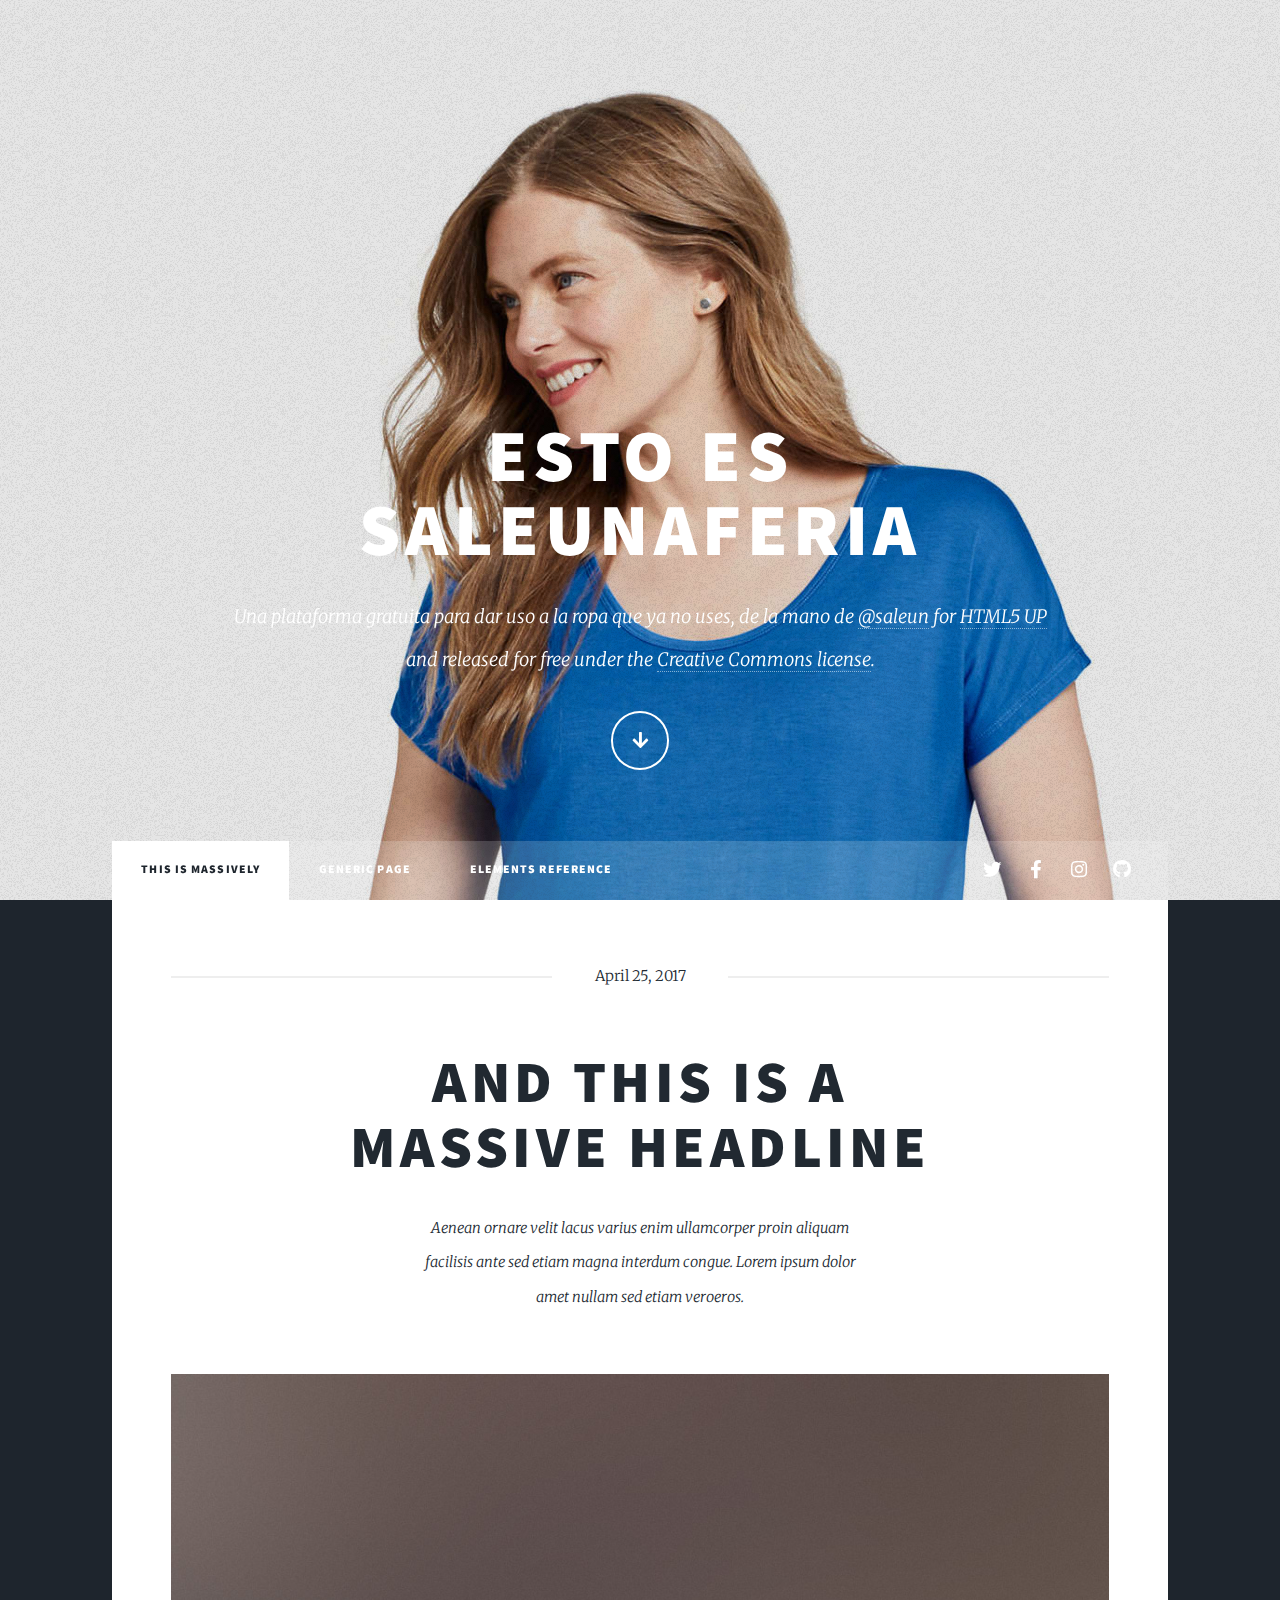
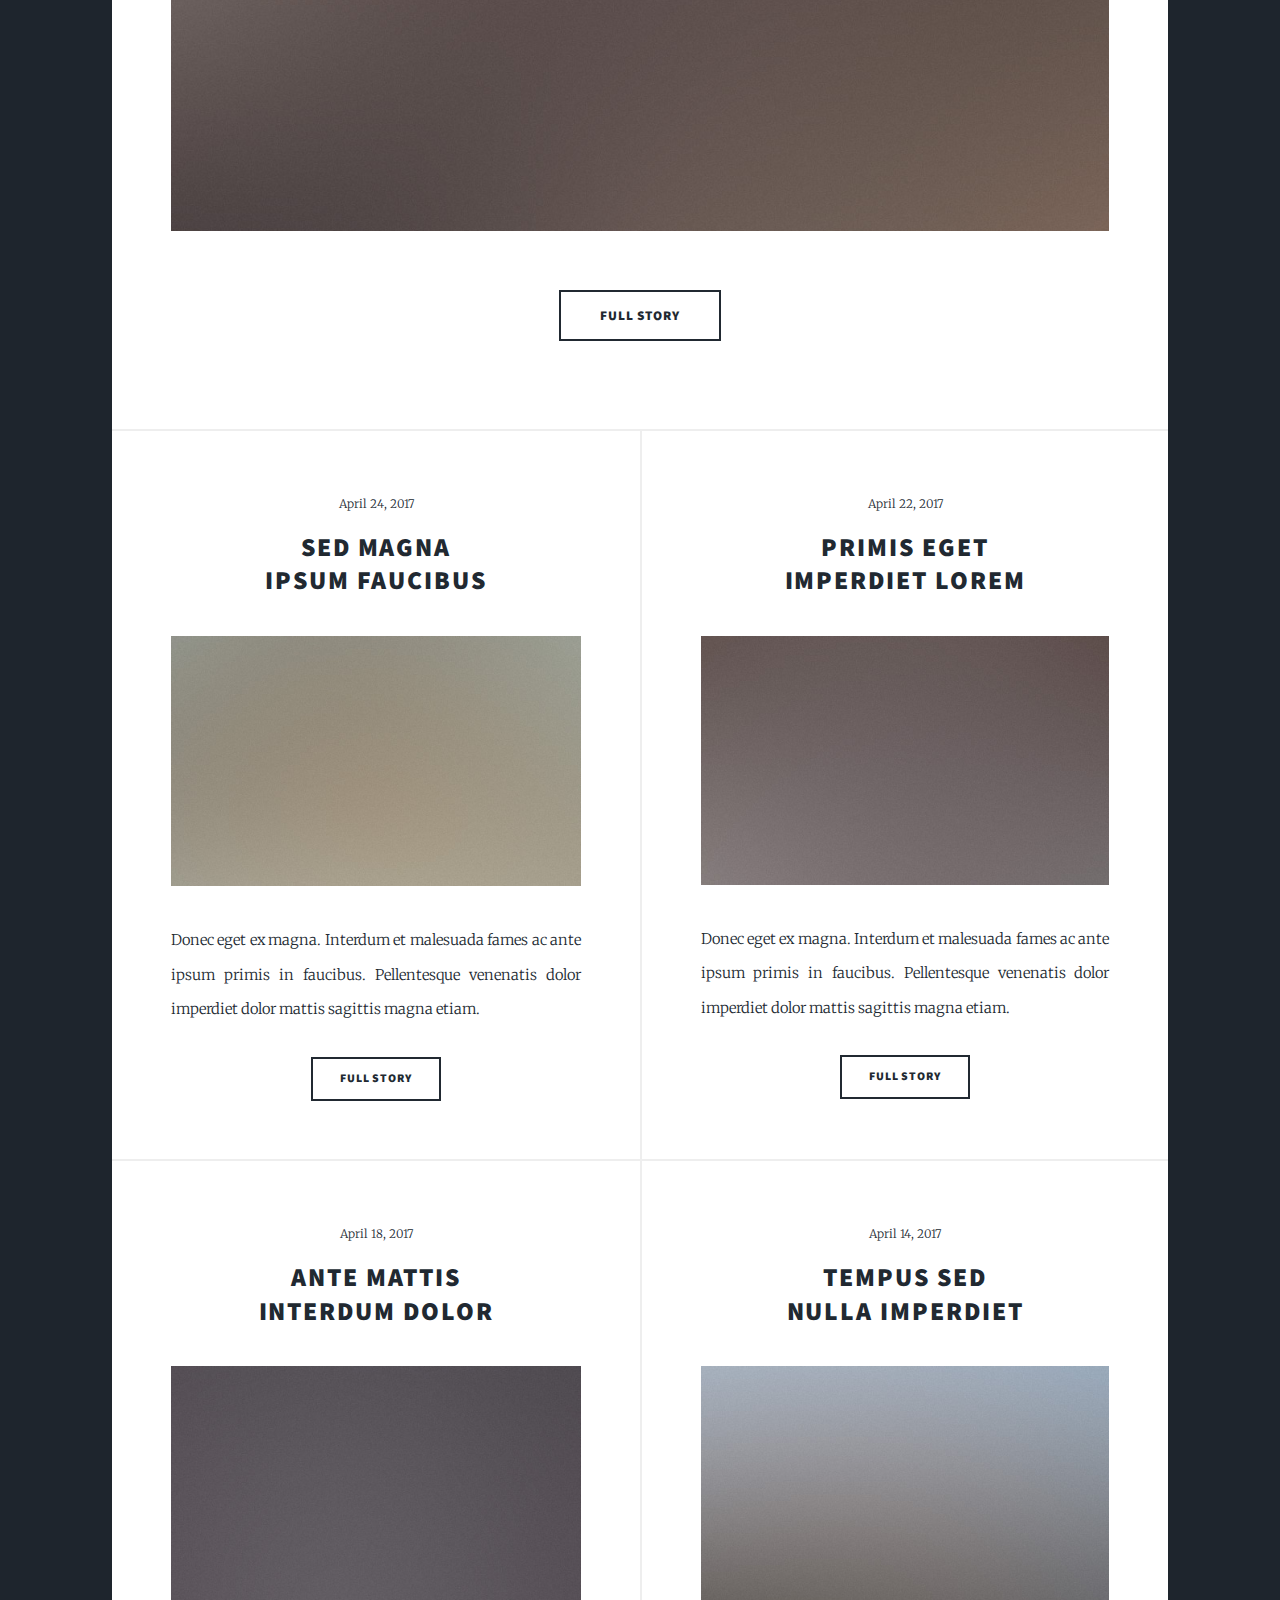
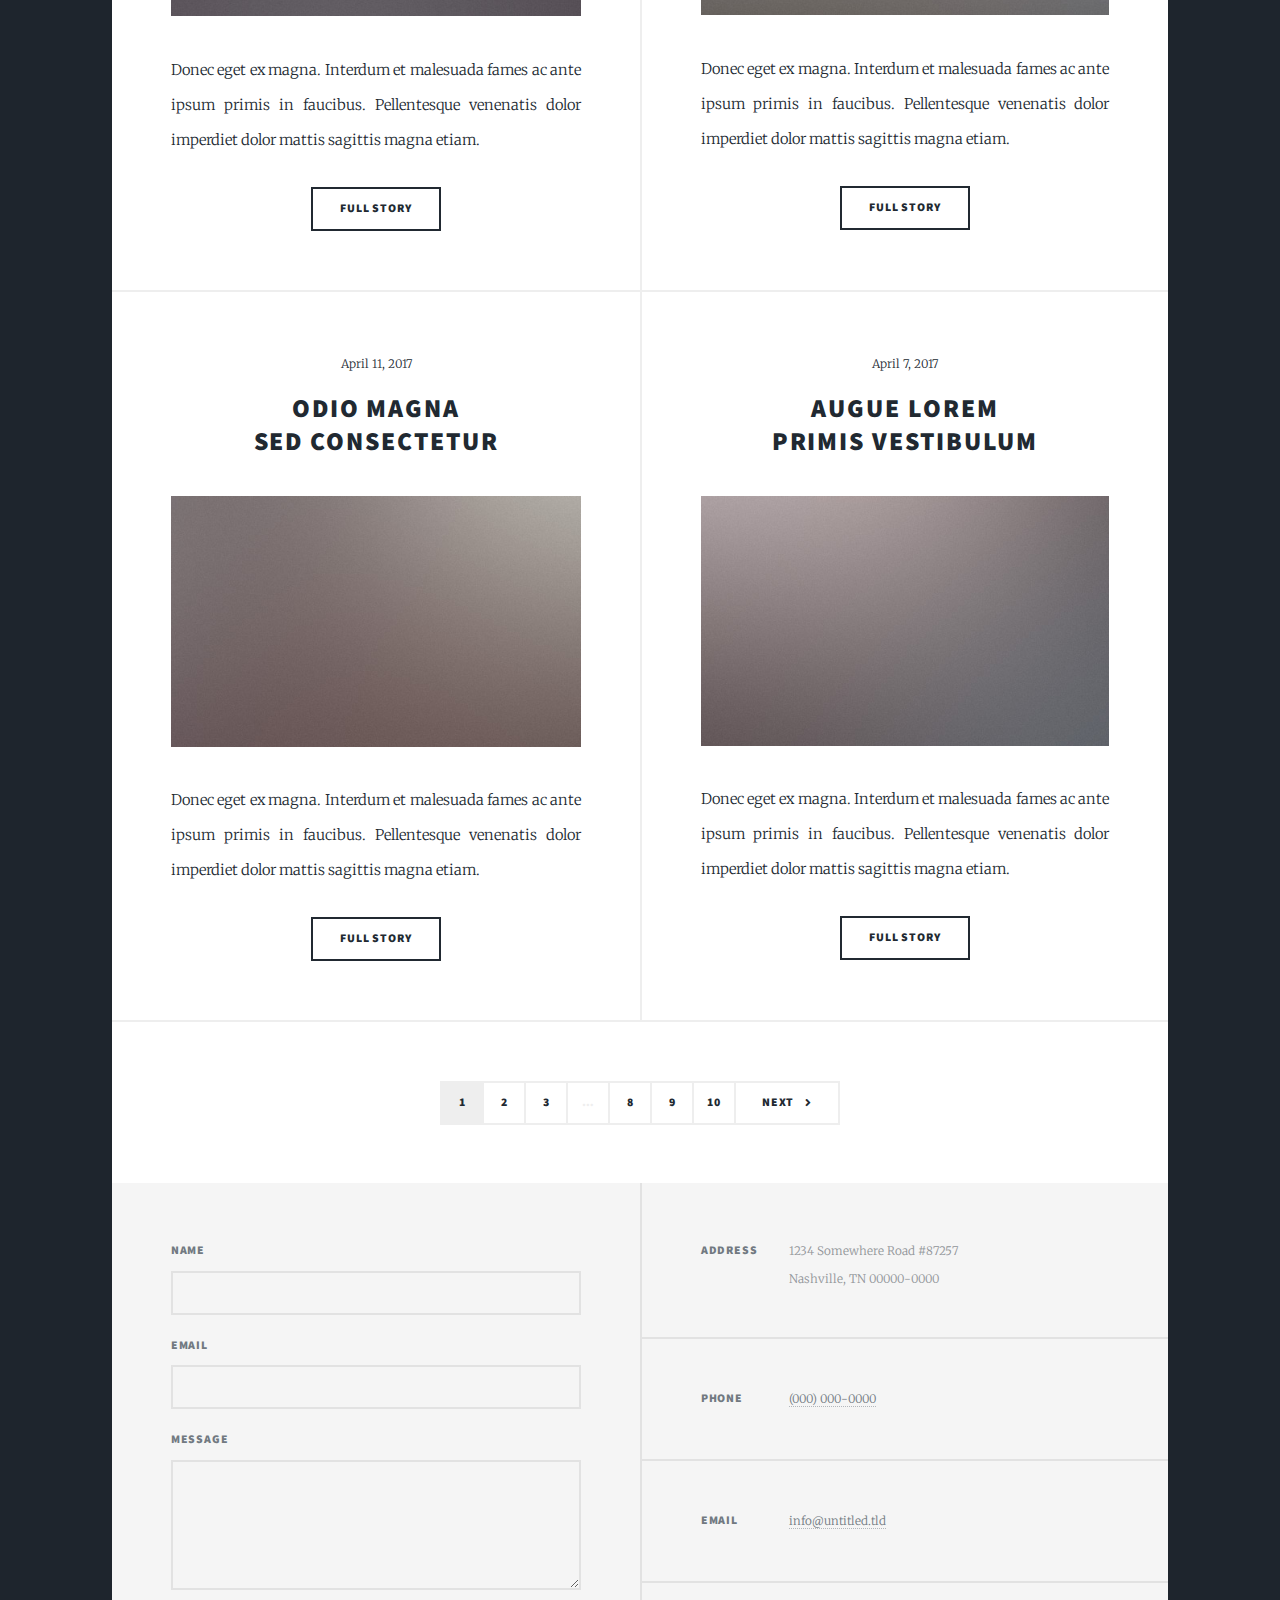
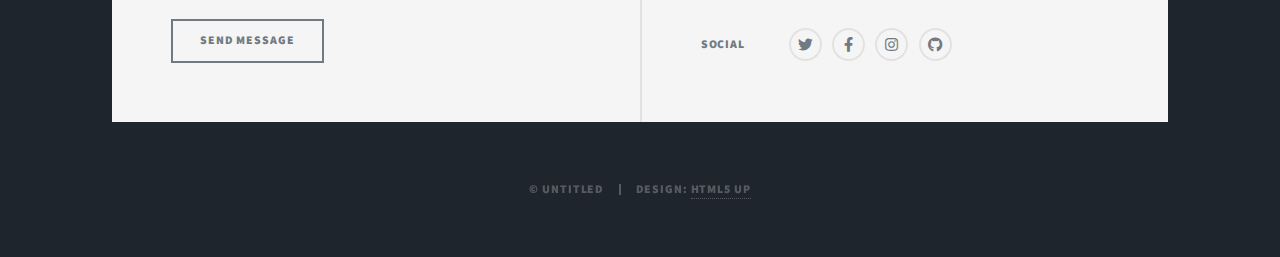
==== index.html @ f15fb9a9 "Update index.html" ====
<!DOCTYPE HTML>
<!--
	Massively by HTML5 UP
	html5up.net | @ajlkn
	Free for personal and commercial use under the CCA 3.0 license (html5up.net/license)
-->
<html>
	<head>
		<title>Massively by HTML5 UP</title>
		<meta charset="utf-8" />
		<meta name="viewport" content="width=device-width, initial-scale=1, user-scalable=no" />
		<link rel="stylesheet" href="assets/css/main.css" />
		<noscript><link rel="stylesheet" href="assets/css/noscript.css" /></noscript>
	</head>
	<body class="is-preload">

		<!-- Wrapper -->
			<div id="wrapper" class="fade-in">

				<!-- Intro -->
					<div id="intro">
						<h1>Esto es<br />
						Saleunaferia</h1>
						<p>Una plataforma gratuita para dar uso a la ropa que ya no uses, de la mano de  <a href="https://instagram.com/saleunbirrin">@saleun</a> for <a href="https://html5up.net">HTML5 UP</a><br />
						and released for free under the <a href="go:chat">Creative Commons license</a>.</p>
						<ul class="actions">
							<li><a href="#header" class="button icon solid solo fa-arrow-down scrolly">Continue</a></li>
						</ul>
					</div>

				<!-- Header -->
					<header id="header">
						<a href="index.html" class="logo">Massively</a>
					</header>

				<!-- Nav -->
					<nav id="nav">
						<ul class="links">
							<li class="active"><a href="index.html">This is Massively</a></li>
							<li><a href="generic.html">Generic Page</a></li>
							<li><a href="elements.html">Elements Reference</a></li>
						</ul>
						<ul class="icons">
							<li><a href="#" class="icon brands fa-twitter"><span class="label">Twitter</span></a></li>
							<li><a href="#" class="icon brands fa-facebook-f"><span class="label">Facebook</span></a></li>
							<li><a href="#" class="icon brands fa-instagram"><span class="label">Instagram</span></a></li>
							<li><a href="#" class="icon brands fa-github"><span class="label">GitHub</span></a></li>
						</ul>
					</nav>

				<!-- Main -->
					<div id="main">

						<!-- Featured Post -->
							<article class="post featured">
								<header class="major">
									<span class="date">April 25, 2017</span>
									<h2><a href="#">And this is a<br />
									massive headline</a></h2>
									<p>Aenean ornare velit lacus varius enim ullamcorper proin aliquam<br />
									facilisis ante sed etiam magna interdum congue. Lorem ipsum dolor<br />
									amet nullam sed etiam veroeros.</p>
								</header>
								<a href="#" class="image main"><img src="images/pic01.jpg" alt="" /></a>
								<ul class="actions special">
									<li><a href="#" class="button large">Full Story</a></li>
								</ul>
							</article>

						<!-- Posts -->
							<section class="posts">
								<article>
									<header>
										<span class="date">April 24, 2017</span>
										<h2><a href="#">Sed magna<br />
										ipsum faucibus</a></h2>
									</header>
									<a href="#" class="image fit"><img src="images/pic02.jpg" alt="" /></a>
									<p>Donec eget ex magna. Interdum et malesuada fames ac ante ipsum primis in faucibus. Pellentesque venenatis dolor imperdiet dolor mattis sagittis magna etiam.</p>
									<ul class="actions special">
										<li><a href="#" class="button">Full Story</a></li>
									</ul>
								</article>
								<article>
									<header>
										<span class="date">April 22, 2017</span>
										<h2><a href="#">Primis eget<br />
										imperdiet lorem</a></h2>
									</header>
									<a href="#" class="image fit"><img src="images/pic03.jpg" alt="" /></a>
									<p>Donec eget ex magna. Interdum et malesuada fames ac ante ipsum primis in faucibus. Pellentesque venenatis dolor imperdiet dolor mattis sagittis magna etiam.</p>
									<ul class="actions special">
										<li><a href="#" class="button">Full Story</a></li>
									</ul>
								</article>
								<article>
									<header>
										<span class="date">April 18, 2017</span>
										<h2><a href="#">Ante mattis<br />
										interdum dolor</a></h2>
									</header>
									<a href="#" class="image fit"><img src="images/pic04.jpg" alt="" /></a>
									<p>Donec eget ex magna. Interdum et malesuada fames ac ante ipsum primis in faucibus. Pellentesque venenatis dolor imperdiet dolor mattis sagittis magna etiam.</p>
									<ul class="actions special">
										<li><a href="#" class="button">Full Story</a></li>
									</ul>
								</article>
								<article>
									<header>
										<span class="date">April 14, 2017</span>
										<h2><a href="#">Tempus sed<br />
										nulla imperdiet</a></h2>
									</header>
									<a href="#" class="image fit"><img src="images/pic05.jpg" alt="" /></a>
									<p>Donec eget ex magna. Interdum et malesuada fames ac ante ipsum primis in faucibus. Pellentesque venenatis dolor imperdiet dolor mattis sagittis magna etiam.</p>
									<ul class="actions special">
										<li><a href="#" class="button">Full Story</a></li>
									</ul>
								</article>
								<article>
									<header>
										<span class="date">April 11, 2017</span>
										<h2><a href="#">Odio magna<br />
										sed consectetur</a></h2>
									</header>
									<a href="#" class="image fit"><img src="images/pic06.jpg" alt="" /></a>
									<p>Donec eget ex magna. Interdum et malesuada fames ac ante ipsum primis in faucibus. Pellentesque venenatis dolor imperdiet dolor mattis sagittis magna etiam.</p>
									<ul class="actions special">
										<li><a href="#" class="button">Full Story</a></li>
									</ul>
								</article>
								<article>
									<header>
										<span class="date">April 7, 2017</span>
										<h2><a href="#">Augue lorem<br />
										primis vestibulum</a></h2>
									</header>
									<a href="#" class="image fit"><img src="images/pic07.jpg" alt="" /></a>
									<p>Donec eget ex magna. Interdum et malesuada fames ac ante ipsum primis in faucibus. Pellentesque venenatis dolor imperdiet dolor mattis sagittis magna etiam.</p>
									<ul class="actions special">
										<li><a href="#" class="button">Full Story</a></li>
									</ul>
								</article>
							</section>

						<!-- Footer -->
							<footer>
								<div class="pagination">
									<!--<a href="#" class="previous">Prev</a>-->
									<a href="#" class="page active">1</a>
									<a href="#" class="page">2</a>
									<a href="#" class="page">3</a>
									<span class="extra">&hellip;</span>
									<a href="#" class="page">8</a>
									<a href="#" class="page">9</a>
									<a href="#" class="page">10</a>
									<a href="#" class="next">Next</a>
								</div>
							</footer>

					</div>

				<!-- Footer -->
					<footer id="footer">
						<section>
							<form method="post" action="#">
								<div class="fields">
									<div class="field">
										<label for="name">Name</label>
										<input type="text" name="name" id="name" />
									</div>
									<div class="field">
										<label for="email">Email</label>
										<input type="text" name="email" id="email" />
									</div>
									<div class="field">
										<label for="message">Message</label>
										<textarea name="message" id="message" rows="3"></textarea>
									</div>
								</div>
								<ul class="actions">
									<li><input type="submit" value="Send Message" /></li>
								</ul>
							</form>
						</section>
						<section class="split contact">
							<section class="alt">
								<h3>Address</h3>
								<p>1234 Somewhere Road #87257<br />
								Nashville, TN 00000-0000</p>
							</section>
							<section>
								<h3>Phone</h3>
								<p><a href="#">(000) 000-0000</a></p>
							</section>
							<section>
								<h3>Email</h3>
								<p><a href="#">info@untitled.tld</a></p>
							</section>
							<section>
								<h3>Social</h3>
								<ul class="icons alt">
									<li><a href="#" class="icon brands alt fa-twitter"><span class="label">Twitter</span></a></li>
									<li><a href="#" class="icon brands alt fa-facebook-f"><span class="label">Facebook</span></a></li>
									<li><a href="#" class="icon brands alt fa-instagram"><span class="label">Instagram</span></a></li>
									<li><a href="#" class="icon brands alt fa-github"><span class="label">GitHub</span></a></li>
								</ul>
							</section>
						</section>
					</footer>

				<!-- Copyright -->
					<div id="copyright">
						<ul><li>&copy; Untitled</li><li>Design: <a href="https://html5up.net">HTML5 UP</a></li></ul>
					</div>

			</div>

		<!-- Scripts -->
			<script src="assets/js/jquery.min.js"></script>
			<script src="assets/js/jquery.scrollex.min.js"></script>
			<script src="assets/js/jquery.scrolly.min.js"></script>
			<script src="assets/js/browser.min.js"></script>
			<script src="assets/js/breakpoints.min.js"></script>
			<script src="assets/js/util.js"></script>
			<script src="assets/js/main.js"></script>

	</body>
</html>
---- assets/css/main.css ----
@import url(fontawesome-all.min.css);
@import url("https://fonts.googleapis.com/css?family=Merriweather:300,700,300italic,700italic|Source+Sans+Pro:900");

/*
	Massively by HTML5 UP
	html5up.net | @ajlkn
	Free for personal and commercial use under the CCA 3.0 license (html5up.net/license)
*/

html, body, div, span, applet, object,
iframe, h1, h2, h3, h4, h5, h6, p, blockquote,
pre, a, abbr, acronym, address, big, cite,
code, del, dfn, em, img, ins, kbd, q, s, samp,
small, strike, strong, sub, sup, tt, var, b,
u, i, center, dl, dt, dd, ol, ul, li, fieldset,
form, label, legend, table, caption, tbody,
tfoot, thead, tr, th, td, article, aside,
canvas, details, embed, figure, figcaption,
footer, header, hgroup, menu, nav, output, ruby,
section, summary, time, mark, audio, video {
	margin: 0;
	padding: 0;
	border: 0;
	font-size: 100%;
	font: inherit;
	vertical-align: baseline;}

article, aside, details, figcaption, figure,
footer, header, hgroup, menu, nav, section {
	display: block;}

body {
	line-height: 1;
}

ol, ul {
	list-style: none;
}

blockquote, q {
	quotes: none;
}

	blockquote:before, blockquote:after, q:before, q:after {
		content: '';
		content: none;
	}

table {
	border-collapse: collapse;
	border-spacing: 0;
}

body {
	-webkit-text-size-adjust: none;
}

mark {
	background-color: transparent;
	color: inherit;
}

input::-moz-focus-inner {
	border: 0;
	padding: 0;
}

input, select, textarea {
	-moz-appearance: none;
	-webkit-appearance: none;
	-ms-appearance: none;
	appearance: none;
}

/* Basic */

	@-ms-viewport {
		width: device-width;
	}

	body {
		-ms-overflow-style: scrollbar;
	}

	@media screen and (max-width: 480px) {

		html, body {
			min-width: 320px;
		}

	}

	html {
		box-sizing: border-box;
	}

	*, *:before, *:after {
		box-sizing: inherit;
	}

	body {
		background-color: #1e252d;
	}

		body.is-preload *, body.is-preload *:before, body.is-preload *:after {
			-moz-animation: none !important;
			-webkit-animation: none !important;
			-ms-animation: none !important;
			animation: none !important;
			-moz-transition: none !important;
			-webkit-transition: none !important;
			-ms-transition: none !important;
			transition: none !important;
		}

/* Type */

	html {
		font-size: 16pt;
	}

		@media screen and (max-width: 1680px) {

			html {
				font-size: 12pt;
			}

		}

		@media screen and (max-width: 1280px) {

			html {
				font-size: 11pt;
			}

		}

		@media screen and (max-width: 360px) {

			html {
				font-size: 10pt;
			}

		}

	body {
		color: #212931;
	}

	body, input, select, textarea {
		font-family: "Merriweather", Georgia, serif;
		font-weight: 300;
		font-size: 1rem;
		line-height: 2.375;
	}

	a {
		-moz-transition: color 0.2s ease-in-out, background-color 0.2s ease-in-out, border-color 0.2s ease-in-out, box-shadow 0.2s ease-in-out;
		-webkit-transition: color 0.2s ease-in-out, background-color 0.2s ease-in-out, border-color 0.2s ease-in-out, box-shadow 0.2s ease-in-out;
		-ms-transition: color 0.2s ease-in-out, background-color 0.2s ease-in-out, border-color 0.2s ease-in-out, box-shadow 0.2s ease-in-out;
		transition: color 0.2s ease-in-out, background-color 0.2s ease-in-out, border-color 0.2s ease-in-out, box-shadow 0.2s ease-in-out;
		border-bottom: dotted 1px;
		text-decoration: none;
	}

		a:hover {
			border-bottom-color: transparent;
		}

	strong, b {
		font-weight: 600;
	}

	em, i {
		font-style: italic;
	}

	p {
		text-align: justify;
		margin: 0 0 2rem 0;
	}

	h1, h2, h3, h4, h5, h6 {
		font-family: "Source Sans Pro", Helvetica, sans-serif;
		font-weight: 900;
		line-height: 1.5;
		letter-spacing: 0.075em;
		text-transform: uppercase;
		margin: 0 0 1rem 0;
	}

		h1 a, h2 a, h3 a, h4 a, h5 a, h6 a {
			border-bottom: 0;
			color: inherit;
			text-decoration: none;
		}

	h1 {
		font-size: 4rem;
		line-height: 1.1;
		margin: 0 0 2rem 0;
	}

	h2 {
		font-size: 1.75rem;
		line-height: 1.3;
		margin: 0 0 1.5rem 0;
	}

	h3 {
		font-size: 1.25rem;
		margin: 0 0 1.5rem 0;
	}

	h4 {
		font-size: 1rem;
	}

	h5 {
		font-size: 0.9rem;
	}

	h6 {
		font-size: 0.8rem;
	}

	sub {
		font-size: 0.8rem;
		position: relative;
		top: 0.5rem;
	}

	sup {
		font-size: 0.8rem;
		position: relative;
		top: -0.5rem;
	}

	blockquote {
		border-left: solid 4px;
		font-style: italic;
		margin: 0 0 2rem 0;
		padding: 0.5rem 0 0.5rem 2rem;
	}

	code {
		border: solid 2px;
		font-family: "Courier New", monospace;
		font-size: 0.9rem;
		margin: 0 0.25rem;
		padding: 0.25rem 0.65rem;
	}

	pre {
		-webkit-overflow-scrolling: touch;
		font-family: "Courier New", monospace;
		font-size: 0.9rem;
		margin: 0 0 2rem 0;
	}

		pre code {
			display: block;
			line-height: 1.75;
			padding: 1rem 1.5rem;
			overflow-x: auto;
		}

	hr {
		border: 0;
		border-bottom: solid 2px;
		margin: 3rem 0;
	}

		hr.major {
			margin: 5rem 0;
		}

	.align-left {
		text-align: left;
	}

	.align-center {
		text-align: center;
	}

	.align-right {
		text-align: right;
	}

	input, select, textarea {
		color: #212931;
	}

	a {
		color: #212931;
		border-bottom-color: rgba(33, 41, 49, 0.5);
	}

		a:hover {
			border-bottom-color: transparent;
			color: #18bfef !important;
		}

	strong, b {
		color: #212931;
	}

	h1, h2, h3, h4, h5, h6 {
		color: #212931;
	}

	blockquote {
		border-left-color: #eeeeee;
	}

	code {
		background: rgba(220, 220, 220, 0.25);
		border-color: #eeeeee;
	}

	hr {
		border-bottom-color: #eeeeee;
	}

/* Row */

	.row {
		display: flex;
		flex-wrap: wrap;
		box-sizing: border-box;
		align-items: stretch;
	}

		.row > * {
			box-sizing: border-box;
		}

		.row.gtr-uniform > * > :last-child {
			margin-bottom: 0;
		}

		.row.aln-left {
			justify-content: flex-start;
		}

		.row.aln-center {
			justify-content: center;
		}

		.row.aln-right {
			justify-content: flex-end;
		}

		.row.aln-top {
			align-items: flex-start;
		}

		.row.aln-middle {
			align-items: center;
		}

		.row.aln-bottom {
			align-items: flex-end;
		}

		.row > .imp {
			order: -1;
		}

		.row > .col-1 {
			width: 8.33333%;
		}

		.row > .off-1 {
			margin-left: 8.33333%;
		}

		.row > .col-2 {
			width: 16.66667%;
		}

		.row > .off-2 {
			margin-left: 16.66667%;
		}

		.row > .col-3 {
			width: 25%;
		}

		.row > .off-3 {
			margin-left: 25%;
		}

		.row > .col-4 {
			width: 33.33333%;
		}

		.row > .off-4 {
			margin-left: 33.33333%;
		}

		.row > .col-5 {
			width: 41.66667%;
		}

		.row > .off-5 {
			margin-left: 41.66667%;
		}

		.row > .col-6 {
			width: 50%;
		}

		.row > .off-6 {
			margin-left: 50%;
		}

		.row > .col-7 {
			width: 58.33333%;
		}

		.row > .off-7 {
			margin-left: 58.33333%;
		}

		.row > .col-8 {
			width: 66.66667%;
		}

		.row > .off-8 {
			margin-left: 66.66667%;
		}

		.row > .col-9 {
			width: 75%;
		}

		.row > .off-9 {
			margin-left: 75%;
		}

		.row > .col-10 {
			width: 83.33333%;
		}

		.row > .off-10 {
			margin-left: 83.33333%;
		}

		.row > .col-11 {
			width: 91.66667%;
		}

		.row > .off-11 {
			margin-left: 91.66667%;
		}

		.row > .col-12 {
			width: 100%;
		}

		.row > .off-12 {
			margin-left: 100%;
		}

		.row.gtr-0 {
			margin-top: 0;
			margin-left: 0rem;
		}

			.row.gtr-0 > * {
				padding: 0 0 0 0rem;
			}

			.row.gtr-0.gtr-uniform {
				margin-top: 0rem;
			}

				.row.gtr-0.gtr-uniform > * {
					padding-top: 0rem;
				}

		.row.gtr-25 {
			margin-top: 0;
			margin-left: -0.375rem;
		}

			.row.gtr-25 > * {
				padding: 0 0 0 0.375rem;
			}

			.row.gtr-25.gtr-uniform {
				margin-top: -0.375rem;
			}

				.row.gtr-25.gtr-uniform > * {
					padding-top: 0.375rem;
				}

		.row.gtr-50 {
			margin-top: 0;
			margin-left: -0.75rem;
		}

			.row.gtr-50 > * {
				padding: 0 0 0 0.75rem;
			}

			.row.gtr-50.gtr-uniform {
				margin-top: -0.75rem;
			}

				.row.gtr-50.gtr-uniform > * {
					padding-top: 0.75rem;
				}

		.row {
			margin-top: 0;
			margin-left: -1.5rem;
		}

			.row > * {
				padding: 0 0 0 1.5rem;
			}

			.row.gtr-uniform {
				margin-top: -1.5rem;
			}

				.row.gtr-uniform > * {
					padding-top: 1.5rem;
				}

		.row.gtr-150 {
			margin-top: 0;
			margin-left: -2.25rem;
		}

			.row.gtr-150 > * {
				padding: 0 0 0 2.25rem;
			}

			.row.gtr-150.gtr-uniform {
				margin-top: -2.25rem;
			}

				.row.gtr-150.gtr-uniform > * {
					padding-top: 2.25rem;
				}

		.row.gtr-200 {
			margin-top: 0;
			margin-left: -3rem;
		}

			.row.gtr-200 > * {
				padding: 0 0 0 3rem;
			}

			.row.gtr-200.gtr-uniform {
				margin-top: -3rem;
			}

				.row.gtr-200.gtr-uniform > * {
					padding-top: 3rem;
				}

		@media screen and (max-width: 1680px) {

			.row {
				display: flex;
				flex-wrap: wrap;
				box-sizing: border-box;
				align-items: stretch;
			}

				.row > * {
					box-sizing: border-box;
				}

				.row.gtr-uniform > * > :last-child {
					margin-bottom: 0;
				}

				.row.aln-left {
					justify-content: flex-start;
				}

				.row.aln-center {
					justify-content: center;
				}

				.row.aln-right {
					justify-content: flex-end;
				}

				.row.aln-top {
					align-items: flex-start;
				}

				.row.aln-middle {
					align-items: center;
				}

				.row.aln-bottom {
					align-items: flex-end;
				}

				.row > .imp-xlarge {
					order: -1;
				}

				.row > .col-1-xlarge {
					width: 8.33333%;
				}

				.row > .off-1-xlarge {
					margin-left: 8.33333%;
				}

				.row > .col-2-xlarge {
					width: 16.66667%;
				}

				.row > .off-2-xlarge {
					margin-left: 16.66667%;
				}

				.row > .col-3-xlarge {
					width: 25%;
				}

				.row > .off-3-xlarge {
					margin-left: 25%;
				}

				.row > .col-4-xlarge {
					width: 33.33333%;
				}

				.row > .off-4-xlarge {
					margin-left: 33.33333%;
				}

				.row > .col-5-xlarge {
					width: 41.66667%;
				}

				.row > .off-5-xlarge {
					margin-left: 41.66667%;
				}

				.row > .col-6-xlarge {
					width: 50%;
				}

				.row > .off-6-xlarge {
					margin-left: 50%;
				}

				.row > .col-7-xlarge {
					width: 58.33333%;
				}

				.row > .off-7-xlarge {
					margin-left: 58.33333%;
				}

				.row > .col-8-xlarge {
					width: 66.66667%;
				}

				.row > .off-8-xlarge {
					margin-left: 66.66667%;
				}

				.row > .col-9-xlarge {
					width: 75%;
				}

				.row > .off-9-xlarge {
					margin-left: 75%;
				}

				.row > .col-10-xlarge {
					width: 83.33333%;
				}

				.row > .off-10-xlarge {
					margin-left: 83.33333%;
				}

				.row > .col-11-xlarge {
					width: 91.66667%;
				}

				.row > .off-11-xlarge {
					margin-left: 91.66667%;
				}

				.row > .col-12-xlarge {
					width: 100%;
				}

				.row > .off-12-xlarge {
					margin-left: 100%;
				}

				.row.gtr-0 {
					margin-top: 0;
					margin-left: 0rem;
				}

					.row.gtr-0 > * {
						padding: 0 0 0 0rem;
					}

					.row.gtr-0.gtr-uniform {
						margin-top: 0rem;
					}

						.row.gtr-0.gtr-uniform > * {
							padding-top: 0rem;
						}

				.row.gtr-25 {
					margin-top: 0;
					margin-left: -0.375rem;
				}

					.row.gtr-25 > * {
						padding: 0 0 0 0.375rem;
					}

					.row.gtr-25.gtr-uniform {
						margin-top: -0.375rem;
					}

						.row.gtr-25.gtr-uniform > * {
							padding-top: 0.375rem;
						}

				.row.gtr-50 {
					margin-top: 0;
					margin-left: -0.75rem;
				}

					.row.gtr-50 > * {
						padding: 0 0 0 0.75rem;
					}

					.row.gtr-50.gtr-uniform {
						margin-top: -0.75rem;
					}

						.row.gtr-50.gtr-uniform > * {
							padding-top: 0.75rem;
						}

				.row {
					margin-top: 0;
					margin-left: -1.5rem;
				}

					.row > * {
						padding: 0 0 0 1.5rem;
					}

					.row.gtr-uniform {
						margin-top: -1.5rem;
					}

						.row.gtr-uniform > * {
							padding-top: 1.5rem;
						}

				.row.gtr-150 {
					margin-top: 0;
					margin-left: -2.25rem;
				}

					.row.gtr-150 > * {
						padding: 0 0 0 2.25rem;
					}

					.row.gtr-150.gtr-uniform {
						margin-top: -2.25rem;
					}

						.row.gtr-150.gtr-uniform > * {
							padding-top: 2.25rem;
						}

				.row.gtr-200 {
					margin-top: 0;
					margin-left: -3rem;
				}

					.row.gtr-200 > * {
						padding: 0 0 0 3rem;
					}

					.row.gtr-200.gtr-uniform {
						margin-top: -3rem;
					}

						.row.gtr-200.gtr-uniform > * {
							padding-top: 3rem;
						}

		}

		@media screen and (max-width: 1280px) {

			.row {
				display: flex;
				flex-wrap: wrap;
				box-sizing: border-box;
				align-items: stretch;
			}

				.row > * {
					box-sizing: border-box;
				}

				.row.gtr-uniform > * > :last-child {
					margin-bottom: 0;
				}

				.row.aln-left {
					justify-content: flex-start;
				}

				.row.aln-center {
					justify-content: center;
				}

				.row.aln-right {
					justify-content: flex-end;
				}

				.row.aln-top {
					align-items: flex-start;
				}

				.row.aln-middle {
					align-items: center;
				}

				.row.aln-bottom {
					align-items: flex-end;
				}

				.row > .imp-large {
					order: -1;
				}

				.row > .col-1-large {
					width: 8.33333%;
				}

				.row > .off-1-large {
					margin-left: 8.33333%;
				}

				.row > .col-2-large {
					width: 16.66667%;
				}

				.row > .off-2-large {
					margin-left: 16.66667%;
				}

				.row > .col-3-large {
					width: 25%;
				}

				.row > .off-3-large {
					margin-left: 25%;
				}

				.row > .col-4-large {
					width: 33.33333%;
				}

				.row > .off-4-large {
					margin-left: 33.33333%;
				}

				.row > .col-5-large {
					width: 41.66667%;
				}

				.row > .off-5-large {
					margin-left: 41.66667%;
				}

				.row > .col-6-large {
					width: 50%;
				}

				.row > .off-6-large {
					margin-left: 50%;
				}

				.row > .col-7-large {
					width: 58.33333%;
				}

				.row > .off-7-large {
					margin-left: 58.33333%;
				}

				.row > .col-8-large {
					width: 66.66667%;
				}

				.row > .off-8-large {
					margin-left: 66.66667%;
				}

				.row > .col-9-large {
					width: 75%;
				}

				.row > .off-9-large {
					margin-left: 75%;
				}

				.row > .col-10-large {
					width: 83.33333%;
				}

				.row > .off-10-large {
					margin-left: 83.33333%;
				}

				.row > .col-11-large {
					width: 91.66667%;
				}

				.row > .off-11-large {
					margin-left: 91.66667%;
				}

				.row > .col-12-large {
					width: 100%;
				}

				.row > .off-12-large {
					margin-left: 100%;
				}

				.row.gtr-0 {
					margin-top: 0;
					margin-left: 0rem;
				}

					.row.gtr-0 > * {
						padding: 0 0 0 0rem;
					}

					.row.gtr-0.gtr-uniform {
						margin-top: 0rem;
					}

						.row.gtr-0.gtr-uniform > * {
							padding-top: 0rem;
						}

				.row.gtr-25 {
					margin-top: 0;
					margin-left: -0.375rem;
				}

					.row.gtr-25 > * {
						padding: 0 0 0 0.375rem;
					}

					.row.gtr-25.gtr-uniform {
						margin-top: -0.375rem;
					}

						.row.gtr-25.gtr-uniform > * {
							padding-top: 0.375rem;
						}

				.row.gtr-50 {
					margin-top: 0;
					margin-left: -0.75rem;
				}

					.row.gtr-50 > * {
						padding: 0 0 0 0.75rem;
					}

					.row.gtr-50.gtr-uniform {
						margin-top: -0.75rem;
					}

						.row.gtr-50.gtr-uniform > * {
							padding-top: 0.75rem;
						}

				.row {
					margin-top: 0;
					margin-left: -1.5rem;
				}

					.row > * {
						padding: 0 0 0 1.5rem;
					}

					.row.gtr-uniform {
						margin-top: -1.5rem;
					}

						.row.gtr-uniform > * {
							padding-top: 1.5rem;
						}

				.row.gtr-150 {
					margin-top: 0;
					margin-left: -2.25rem;
				}

					.row.gtr-150 > * {
						padding: 0 0 0 2.25rem;
					}

					.row.gtr-150.gtr-uniform {
						margin-top: -2.25rem;
					}

						.row.gtr-150.gtr-uniform > * {
							padding-top: 2.25rem;
						}

				.row.gtr-200 {
					margin-top: 0;
					margin-left: -3rem;
				}

					.row.gtr-200 > * {
						padding: 0 0 0 3rem;
					}

					.row.gtr-200.gtr-uniform {
						margin-top: -3rem;
					}

						.row.gtr-200.gtr-uniform > * {
							padding-top: 3rem;
						}

		}

		@media screen and (max-width: 980px) {

			.row {
				display: flex;
				flex-wrap: wrap;
				box-sizing: border-box;
				align-items: stretch;
			}

				.row > * {
					box-sizing: border-box;
				}

				.row.gtr-uniform > * > :last-child {
					margin-bottom: 0;
				}

				.row.aln-left {
					justify-content: flex-start;
				}

				.row.aln-center {
					justify-content: center;
				}

				.row.aln-right {
					justify-content: flex-end;
				}

				.row.aln-top {
					align-items: flex-start;
				}

				.row.aln-middle {
					align-items: center;
				}

				.row.aln-bottom {
					align-items: flex-end;
				}

				.row > .imp-medium {
					order: -1;
				}

				.row > .col-1-medium {
					width: 8.33333%;
				}

				.row > .off-1-medium {
					margin-left: 8.33333%;
				}

				.row > .col-2-medium {
					width: 16.66667%;
				}

				.row > .off-2-medium {
					margin-left: 16.66667%;
				}

				.row > .col-3-medium {
					width: 25%;
				}

				.row > .off-3-medium {
					margin-left: 25%;
				}

				.row > .col-4-medium {
					width: 33.33333%;
				}

				.row > .off-4-medium {
					margin-left: 33.33333%;
				}

				.row > .col-5-medium {
					width: 41.66667%;
				}

				.row > .off-5-medium {
					margin-left: 41.66667%;
				}

				.row > .col-6-medium {
					width: 50%;
				}

				.row > .off-6-medium {
					margin-left: 50%;
				}

				.row > .col-7-medium {
					width: 58.33333%;
				}

				.row > .off-7-medium {
					margin-left: 58.33333%;
				}

				.row > .col-8-medium {
					width: 66.66667%;
				}

				.row > .off-8-medium {
					margin-left: 66.66667%;
				}

				.row > .col-9-medium {
					width: 75%;
				}

				.row > .off-9-medium {
					margin-left: 75%;
				}

				.row > .col-10-medium {
					width: 83.33333%;
				}

				.row > .off-10-medium {
					margin-left: 83.33333%;
				}

				.row > .col-11-medium {
					width: 91.66667%;
				}

				.row > .off-11-medium {
					margin-left: 91.66667%;
				}

				.row > .col-12-medium {
					width: 100%;
				}

				.row > .off-12-medium {
					margin-left: 100%;
				}

				.row.gtr-0 {
					margin-top: 0;
					margin-left: 0rem;
				}

					.row.gtr-0 > * {
						padding: 0 0 0 0rem;
					}

					.row.gtr-0.gtr-uniform {
						margin-top: 0rem;
					}

						.row.gtr-0.gtr-uniform > * {
							padding-top: 0rem;
						}

				.row.gtr-25 {
					margin-top: 0;
					margin-left: -0.375rem;
				}

					.row.gtr-25 > * {
						padding: 0 0 0 0.375rem;
					}

					.row.gtr-25.gtr-uniform {
						margin-top: -0.375rem;
					}

						.row.gtr-25.gtr-uniform > * {
							padding-top: 0.375rem;
						}

				.row.gtr-50 {
					margin-top: 0;
					margin-left: -0.75rem;
				}

					.row.gtr-50 > * {
						padding: 0 0 0 0.75rem;
					}

					.row.gtr-50.gtr-uniform {
						margin-top: -0.75rem;
					}

						.row.gtr-50.gtr-uniform > * {
							padding-top: 0.75rem;
						}

				.row {
					margin-top: 0;
					margin-left: -1.5rem;
				}

					.row > * {
						padding: 0 0 0 1.5rem;
					}

					.row.gtr-uniform {
						margin-top: -1.5rem;
					}

						.row.gtr-uniform > * {
							padding-top: 1.5rem;
						}

				.row.gtr-150 {
					margin-top: 0;
					margin-left: -2.25rem;
				}

					.row.gtr-150 > * {
						padding: 0 0 0 2.25rem;
					}

					.row.gtr-150.gtr-uniform {
						margin-top: -2.25rem;
					}

						.row.gtr-150.gtr-uniform > * {
							padding-top: 2.25rem;
						}

				.row.gtr-200 {
					margin-top: 0;
					margin-left: -3rem;
				}

					.row.gtr-200 > * {
						padding: 0 0 0 3rem;
					}

					.row.gtr-200.gtr-uniform {
						margin-top: -3rem;
					}

						.row.gtr-200.gtr-uniform > * {
							padding-top: 3rem;
						}

		}

		@media screen and (max-width: 736px) {

			.row {
				display: flex;
				flex-wrap: wrap;
				box-sizing: border-box;
				align-items: stretch;
			}

				.row > * {
					box-sizing: border-box;
				}

				.row.gtr-uniform > * > :last-child {
					margin-bottom: 0;
				}

				.row.aln-left {
					justify-content: flex-start;
				}

				.row.aln-center {
					justify-content: center;
				}

				.row.aln-right {
					justify-content: flex-end;
				}

				.row.aln-top {
					align-items: flex-start;
				}

				.row.aln-middle {
					align-items: center;
				}

				.row.aln-bottom {
					align-items: flex-end;
				}

				.row > .imp-small {
					order: -1;
				}

				.row > .col-1-small {
					width: 8.33333%;
				}

				.row > .off-1-small {
					margin-left: 8.33333%;
				}

				.row > .col-2-small {
					width: 16.66667%;
				}

				.row > .off-2-small {
					margin-left: 16.66667%;
				}

				.row > .col-3-small {
					width: 25%;
				}

				.row > .off-3-small {
					margin-left: 25%;
				}

				.row > .col-4-small {
					width: 33.33333%;
				}

				.row > .off-4-small {
					margin-left: 33.33333%;
				}

				.row > .col-5-small {
					width: 41.66667%;
				}

				.row > .off-5-small {
					margin-left: 41.66667%;
				}

				.row > .col-6-small {
					width: 50%;
				}

				.row > .off-6-small {
					margin-left: 50%;
				}

				.row > .col-7-small {
					width: 58.33333%;
				}

				.row > .off-7-small {
					margin-left: 58.33333%;
				}

				.row > .col-8-small {
					width: 66.66667%;
				}

				.row > .off-8-small {
					margin-left: 66.66667%;
				}

				.row > .col-9-small {
					width: 75%;
				}

				.row > .off-9-small {
					margin-left: 75%;
				}

				.row > .col-10-small {
					width: 83.33333%;
				}

				.row > .off-10-small {
					margin-left: 83.33333%;
				}

				.row > .col-11-small {
					width: 91.66667%;
				}

				.row > .off-11-small {
					margin-left: 91.66667%;
				}

				.row > .col-12-small {
					width: 100%;
				}

				.row > .off-12-small {
					margin-left: 100%;
				}

				.row.gtr-0 {
					margin-top: 0;
					margin-left: 0rem;
				}

					.row.gtr-0 > * {
						padding: 0 0 0 0rem;
					}

					.row.gtr-0.gtr-uniform {
						margin-top: 0rem;
					}

						.row.gtr-0.gtr-uniform > * {
							padding-top: 0rem;
						}

				.row.gtr-25 {
					margin-top: 0;
					margin-left: -0.375rem;
				}

					.row.gtr-25 > * {
						padding: 0 0 0 0.375rem;
					}

					.row.gtr-25.gtr-uniform {
						margin-top: -0.375rem;
					}

						.row.gtr-25.gtr-uniform > * {
							padding-top: 0.375rem;
						}

				.row.gtr-50 {
					margin-top: 0;
					margin-left: -0.75rem;
				}

					.row.gtr-50 > * {
						padding: 0 0 0 0.75rem;
					}

					.row.gtr-50.gtr-uniform {
						margin-top: -0.75rem;
					}

						.row.gtr-50.gtr-uniform > * {
							padding-top: 0.75rem;
						}

				.row {
					margin-top: 0;
					margin-left: -1.5rem;
				}

					.row > * {
						padding: 0 0 0 1.5rem;
					}

					.row.gtr-uniform {
						margin-top: -1.5rem;
					}

						.row.gtr-uniform > * {
							padding-top: 1.5rem;
						}

				.row.gtr-150 {
					margin-top: 0;
					margin-left: -2.25rem;
				}

					.row.gtr-150 > * {
						padding: 0 0 0 2.25rem;
					}

					.row.gtr-150.gtr-uniform {
						margin-top: -2.25rem;
					}

						.row.gtr-150.gtr-uniform > * {
							padding-top: 2.25rem;
						}

				.row.gtr-200 {
					margin-top: 0;
					margin-left: -3rem;
				}

					.row.gtr-200 > * {
						padding: 0 0 0 3rem;
					}

					.row.gtr-200.gtr-uniform {
						margin-top: -3rem;
					}

						.row.gtr-200.gtr-uniform > * {
							padding-top: 3rem;
						}

		}

		@media screen and (max-width: 480px) {

			.row {
				display: flex;
				flex-wrap: wrap;
				box-sizing: border-box;
				align-items: stretch;
			}

				.row > * {
					box-sizing: border-box;
				}

				.row.gtr-uniform > * > :last-child {
					margin-bottom: 0;
				}

				.row.aln-left {
					justify-content: flex-start;
				}

				.row.aln-center {
					justify-content: center;
				}

				.row.aln-right {
					justify-content: flex-end;
				}

				.row.aln-top {
					align-items: flex-start;
				}

				.row.aln-middle {
					align-items: center;
				}

				.row.aln-bottom {
					align-items: flex-end;
				}

				.row > .imp-xsmall {
					order: -1;
				}

				.row > .col-1-xsmall {
					width: 8.33333%;
				}

				.row > .off-1-xsmall {
					margin-left: 8.33333%;
				}

				.row > .col-2-xsmall {
					width: 16.66667%;
				}

				.row > .off-2-xsmall {
					margin-left: 16.66667%;
				}

				.row > .col-3-xsmall {
					width: 25%;
				}

				.row > .off-3-xsmall {
					margin-left: 25%;
				}

				.row > .col-4-xsmall {
					width: 33.33333%;
				}

				.row > .off-4-xsmall {
					margin-left: 33.33333%;
				}

				.row > .col-5-xsmall {
					width: 41.66667%;
				}

				.row > .off-5-xsmall {
					margin-left: 41.66667%;
				}

				.row > .col-6-xsmall {
					width: 50%;
				}

				.row > .off-6-xsmall {
					margin-left: 50%;
				}

				.row > .col-7-xsmall {
					width: 58.33333%;
				}

				.row > .off-7-xsmall {
					margin-left: 58.33333%;
				}

				.row > .col-8-xsmall {
					width: 66.66667%;
				}

				.row > .off-8-xsmall {
					margin-left: 66.66667%;
				}

				.row > .col-9-xsmall {
					width: 75%;
				}

				.row > .off-9-xsmall {
					margin-left: 75%;
				}

				.row > .col-10-xsmall {
					width: 83.33333%;
				}

				.row > .off-10-xsmall {
					margin-left: 83.33333%;
				}

				.row > .col-11-xsmall {
					width: 91.66667%;
				}

				.row > .off-11-xsmall {
					margin-left: 91.66667%;
				}

				.row > .col-12-xsmall {
					width: 100%;
				}

				.row > .off-12-xsmall {
					margin-left: 100%;
				}

				.row.gtr-0 {
					margin-top: 0;
					margin-left: 0rem;
				}

					.row.gtr-0 > * {
						padding: 0 0 0 0rem;
					}

					.row.gtr-0.gtr-uniform {
						margin-top: 0rem;
					}

						.row.gtr-0.gtr-uniform > * {
							padding-top: 0rem;
						}

				.row.gtr-25 {
					margin-top: 0;
					margin-left: -0.375rem;
				}

					.row.gtr-25 > * {
						padding: 0 0 0 0.375rem;
					}

					.row.gtr-25.gtr-uniform {
						margin-top: -0.375rem;
					}

						.row.gtr-25.gtr-uniform > * {
							padding-top: 0.375rem;
						}

				.row.gtr-50 {
					margin-top: 0;
					margin-left: -0.75rem;
				}

					.row.gtr-50 > * {
						padding: 0 0 0 0.75rem;
					}

					.row.gtr-50.gtr-uniform {
						margin-top: -0.75rem;
					}

						.row.gtr-50.gtr-uniform > * {
							padding-top: 0.75rem;
						}

				.row {
					margin-top: 0;
					margin-left: -1.5rem;
				}

					.row > * {
						padding: 0 0 0 1.5rem;
					}

					.row.gtr-uniform {
						margin-top: -1.5rem;
					}

						.row.gtr-uniform > * {
							padding-top: 1.5rem;
						}

				.row.gtr-150 {
					margin-top: 0;
					margin-left: -2.25rem;
				}

					.row.gtr-150 > * {
						padding: 0 0 0 2.25rem;
					}

					.row.gtr-150.gtr-uniform {
						margin-top: -2.25rem;
					}

						.row.gtr-150.gtr-uniform > * {
							padding-top: 2.25rem;
						}

				.row.gtr-200 {
					margin-top: 0;
					margin-left: -3rem;
				}

					.row.gtr-200 > * {
						padding: 0 0 0 3rem;
					}

					.row.gtr-200.gtr-uniform {
						margin-top: -3rem;
					}

						.row.gtr-200.gtr-uniform > * {
							padding-top: 3rem;
						}

		}

		@media screen and (max-width: 360px) {

			.row {
				display: flex;
				flex-wrap: wrap;
				box-sizing: border-box;
				align-items: stretch;
			}

				.row > * {
					box-sizing: border-box;
				}

				.row.gtr-uniform > * > :last-child {
					margin-bottom: 0;
				}

				.row.aln-left {
					justify-content: flex-start;
				}

				.row.aln-center {
					justify-content: center;
				}

				.row.aln-right {
					justify-content: flex-end;
				}

				.row.aln-top {
					align-items: flex-start;
				}

				.row.aln-middle {
					align-items: center;
				}

				.row.aln-bottom {
					align-items: flex-end;
				}

				.row > .imp-xxsmall {
					order: -1;
				}

				.row > .col-1-xxsmall {
					width: 8.33333%;
				}

				.row > .off-1-xxsmall {
					margin-left: 8.33333%;
				}

				.row > .col-2-xxsmall {
					width: 16.66667%;
				}

				.row > .off-2-xxsmall {
					margin-left: 16.66667%;
				}

				.row > .col-3-xxsmall {
					width: 25%;
				}

				.row > .off-3-xxsmall {
					margin-left: 25%;
				}

				.row > .col-4-xxsmall {
					width: 33.33333%;
				}

				.row > .off-4-xxsmall {
					margin-left: 33.33333%;
				}

				.row > .col-5-xxsmall {
					width: 41.66667%;
				}

				.row > .off-5-xxsmall {
					margin-left: 41.66667%;
				}

				.row > .col-6-xxsmall {
					width: 50%;
				}

				.row > .off-6-xxsmall {
					margin-left: 50%;
				}

				.row > .col-7-xxsmall {
					width: 58.33333%;
				}

				.row > .off-7-xxsmall {
					margin-left: 58.33333%;
				}

				.row > .col-8-xxsmall {
					width: 66.66667%;
				}

				.row > .off-8-xxsmall {
					margin-left: 66.66667%;
				}

				.row > .col-9-xxsmall {
					width: 75%;
				}

				.row > .off-9-xxsmall {
					margin-left: 75%;
				}

				.row > .col-10-xxsmall {
					width: 83.33333%;
				}

				.row > .off-10-xxsmall {
					margin-left: 83.33333%;
				}

				.row > .col-11-xxsmall {
					width: 91.66667%;
				}

				.row > .off-11-xxsmall {
					margin-left: 91.66667%;
				}

				.row > .col-12-xxsmall {
					width: 100%;
				}

				.row > .off-12-xxsmall {
					margin-left: 100%;
				}

				.row.gtr-0 {
					margin-top: 0;
					margin-left: 0rem;
				}

					.row.gtr-0 > * {
						padding: 0 0 0 0rem;
					}

					.row.gtr-0.gtr-uniform {
						margin-top: 0rem;
					}

						.row.gtr-0.gtr-uniform > * {
							padding-top: 0rem;
						}

				.row.gtr-25 {
					margin-top: 0;
					margin-left: -0.375rem;
				}

					.row.gtr-25 > * {
						padding: 0 0 0 0.375rem;
					}

					.row.gtr-25.gtr-uniform {
						margin-top: -0.375rem;
					}

						.row.gtr-25.gtr-uniform > * {
							padding-top: 0.375rem;
						}

				.row.gtr-50 {
					margin-top: 0;
					margin-left: -0.75rem;
				}

					.row.gtr-50 > * {
						padding: 0 0 0 0.75rem;
					}

					.row.gtr-50.gtr-uniform {
						margin-top: -0.75rem;
					}

						.row.gtr-50.gtr-uniform > * {
							padding-top: 0.75rem;
						}

				.row {
					margin-top: 0;
					margin-left: -1.5rem;
				}

					.row > * {
						padding: 0 0 0 1.5rem;
					}

					.row.gtr-uniform {
						margin-top: -1.5rem;
					}

						.row.gtr-uniform > * {
							padding-top: 1.5rem;
						}

				.row.gtr-150 {
					margin-top: 0;
					margin-left: -2.25rem;
				}

					.row.gtr-150 > * {
						padding: 0 0 0 2.25rem;
					}

					.row.gtr-150.gtr-uniform {
						margin-top: -2.25rem;
					}

						.row.gtr-150.gtr-uniform > * {
							padding-top: 2.25rem;
						}

				.row.gtr-200 {
					margin-top: 0;
					margin-left: -3rem;
				}

					.row.gtr-200 > * {
						padding: 0 0 0 3rem;
					}

					.row.gtr-200.gtr-uniform {
						margin-top: -3rem;
					}

						.row.gtr-200.gtr-uniform > * {
							padding-top: 3rem;
						}

		}

/* Box */

	.box {
		border: solid 2px;
		margin-bottom: 2rem;
		padding: 1.5rem;
	}

		.box > :last-child,
		.box > :last-child > :last-child,
		.box > :last-child > :last-child > :last-child {
			margin-bottom: 0;
		}

		.box.alt {
			border: 0;
			border-radius: 0;
			padding: 0;
		}

	.box {
		border-color: #eeeeee;
	}

/* Button */

	input[type="submit"],
	input[type="reset"],
	input[type="button"],
	button,
	.button {
		-moz-appearance: none;
		-webkit-appearance: none;
		-ms-appearance: none;
		appearance: none;
		-moz-transition: background-color 0.2s ease-in-out, box-shadow 0.2s ease-in-out, color 0.2s ease-in-out;
		-webkit-transition: background-color 0.2s ease-in-out, box-shadow 0.2s ease-in-out, color 0.2s ease-in-out;
		-ms-transition: background-color 0.2s ease-in-out, box-shadow 0.2s ease-in-out, color 0.2s ease-in-out;
		transition: background-color 0.2s ease-in-out, box-shadow 0.2s ease-in-out, color 0.2s ease-in-out;
		border: 0;
		border-radius: 0;
		cursor: pointer;
		display: inline-block;
		font-family: "Source Sans Pro", Helvetica, sans-serif;
		font-size: 0.8rem;
		font-weight: 900;
		letter-spacing: 0.075em;
		height: 3rem;
		line-height: 3rem;
		padding: 0 2rem;
		text-align: center;
		text-decoration: none;
		text-transform: uppercase;
		white-space: nowrap;
	}

		input[type="submit"].icon:before,
		input[type="reset"].icon:before,
		input[type="button"].icon:before,
		button.icon:before,
		.button.icon:before {
			margin-right: 0.5rem;
		}

		input[type="submit"].icon.solo,
		input[type="reset"].icon.solo,
		input[type="button"].icon.solo,
		button.icon.solo,
		.button.icon.solo {
			position: relative;
			width: 4rem;
			height: 4rem;
			line-height: 4rem;
			border-radius: 4rem;
			text-indent: 4rem;
			overflow: hidden;
			padding: 0;
			white-space: nowrap;
		}

			input[type="submit"].icon.solo:before,
			input[type="reset"].icon.solo:before,
			input[type="button"].icon.solo:before,
			button.icon.solo:before,
			.button.icon.solo:before {
				position: absolute;
				display: block;
				top: 0;
				left: 0;
				width: inherit;
				height: inherit;
				line-height: inherit;
				font-size: 1.25rem;
				margin-right: 0;
				text-align: center;
				text-indent: 0;
			}

		input[type="submit"].fit,
		input[type="reset"].fit,
		input[type="button"].fit,
		button.fit,
		.button.fit {
			width: 100%;
		}

		input[type="submit"].small,
		input[type="reset"].small,
		input[type="button"].small,
		button.small,
		.button.small {
			font-size: 0.7rem;
			height: 2.5rem;
			line-height: 2.5rem;
			padding: 0 1.5rem;
		}

		input[type="submit"].large,
		input[type="reset"].large,
		input[type="button"].large,
		button.large,
		.button.large {
			font-size: 0.9rem;
			height: 3.5rem;
			line-height: 3.5rem;
			padding: 0 2.75rem;
		}

		@media screen and (max-width: 980px) {

			input[type="submit"],
			input[type="reset"],
			input[type="button"],
			button,
			.button {
				font-size: 0.9rem;
				height: 3.25rem;
				line-height: 3.25rem;
			}

				input[type="submit"].large,
				input[type="reset"].large,
				input[type="button"].large,
				button.large,
				.button.large {
					font-size: 1rem;
					height: 3.75rem;
					line-height: 3.75rem;
				}

		}

		input[type="submit"].disabled, input[type="submit"]:disabled,
		input[type="reset"].disabled,
		input[type="reset"]:disabled,
		input[type="button"].disabled,
		input[type="button"]:disabled,
		button.disabled,
		button:disabled,
		.button.disabled,
		.button:disabled {
			pointer-events: none;
			opacity: 0.25;
		}

	input[type="submit"],
	input[type="reset"],
	input[type="button"],
	button,
	.button {
		background-color: transparent;
		box-shadow: inset 0 0 0 2px #212931;
		color: #212931 !important;
	}

		input[type="submit"]:hover,
		input[type="reset"]:hover,
		input[type="button"]:hover,
		button:hover,
		.button:hover {
			box-shadow: inset 0 0 0 2px #18bfef;
			color: #18bfef !important;
		}

		input[type="submit"].primary,
		input[type="reset"].primary,
		input[type="button"].primary,
		button.primary,
		.button.primary {
			background-color: #212931;
			box-shadow: none;
			color: #ffffff !important;
		}

			input[type="submit"].primary:hover,
			input[type="reset"].primary:hover,
			input[type="button"].primary:hover,
			button.primary:hover,
			.button.primary:hover {
				background-color: #18bfef;
			}

/* Form */

	form {
		margin: 0 0 2rem 0;
	}

		form > :last-child {
			margin-bottom: 0;
		}

		form > .fields {
			display: -moz-flex;
			display: -webkit-flex;
			display: -ms-flex;
			display: flex;
			-moz-flex-wrap: wrap;
			-webkit-flex-wrap: wrap;
			-ms-flex-wrap: wrap;
			flex-wrap: wrap;
			width: calc(100% + 3rem);
			margin: -1.5rem 0 2rem -1.5rem;
		}

			form > .fields > .field {
				-moz-flex-grow: 0;
				-webkit-flex-grow: 0;
				-ms-flex-grow: 0;
				flex-grow: 0;
				-moz-flex-shrink: 0;
				-webkit-flex-shrink: 0;
				-ms-flex-shrink: 0;
				flex-shrink: 0;
				padding: 1.5rem 0 0 1.5rem;
				width: calc(100% - 1.5rem);
			}

				form > .fields > .field.half {
					width: calc(50% - 0.75rem);
				}

				form > .fields > .field.third {
					width: calc(100%/3 - 0.5rem);
				}

				form > .fields > .field.quarter {
					width: calc(25% - 0.375rem);
				}

		@media screen and (max-width: 480px) {

			form > .fields {
				width: calc(100% + 3rem);
				margin: -1.5rem 0 2rem -1.5rem;
			}

				form > .fields > .field {
					padding: 1.5rem 0 0 1.5rem;
					width: calc(100% - 1.5rem);
				}

					form > .fields > .field.half {
						width: calc(100% - 1.5rem);
					}

					form > .fields > .field.third {
						width: calc(100% - 1.5rem);
					}

					form > .fields > .field.quarter {
						width: calc(100% - 1.5rem);
					}

		}

	label {
		display: block;
		font-family: "Source Sans Pro", Helvetica, sans-serif;
		font-weight: 900;
		line-height: 1.5;
		letter-spacing: 0.075em;
		font-size: 0.8rem;
		text-transform: uppercase;
		margin: 0 0 0.75rem 0;
	}

		@media screen and (max-width: 980px) {

			label {
				font-size: 0.9rem;
			}

		}

	input[type="text"],
	input[type="password"],
	input[type="email"],
	select,
	textarea {
		-moz-appearance: none;
		-webkit-appearance: none;
		-ms-appearance: none;
		appearance: none;
		background: transparent;
		border-radius: 0;
		border: solid 2px;
		color: inherit;
		display: block;
		outline: 0;
		padding: 0 1rem;
		text-decoration: none;
		width: 100%;
	}

		input[type="text"]:invalid,
		input[type="password"]:invalid,
		input[type="email"]:invalid,
		select:invalid,
		textarea:invalid {
			box-shadow: none;
		}

	select {
		background-size: 1.25rem;
		background-repeat: no-repeat;
		background-position: calc(100% - 1rem) center;
		height: 3rem;
		padding-right: 3rem;
		text-overflow: ellipsis;
	}

		select:focus::-ms-value {
			background-color: transparent;
		}

		select::-ms-expand {
			display: none;
		}

	input[type="text"],
	input[type="password"],
	input[type="email"],
	select {
		height: 3rem;
	}

	textarea {
		padding: 0.75rem 1rem;
	}

	input[type="checkbox"],
	input[type="radio"] {
		-moz-appearance: none;
		-webkit-appearance: none;
		-ms-appearance: none;
		appearance: none;
		display: block;
		float: left;
		margin-right: -2rem;
		opacity: 0;
		width: 1rem;
		z-index: -1;
	}

		input[type="checkbox"] + label,
		input[type="radio"] + label {
			text-decoration: none;
			cursor: pointer;
			display: inline-block;
			font-size: 1rem;
			letter-spacing: 0;
			font-family: "Merriweather", Georgia, serif;
			text-transform: none;
			font-weight: 300;
			padding-left: 2.8rem;
			padding-right: 1rem;
			position: relative;
		}

			input[type="checkbox"] + label:before,
			input[type="radio"] + label:before {
				-moz-osx-font-smoothing: grayscale;
				-webkit-font-smoothing: antialiased;
				display: inline-block;
				font-style: normal;
				font-variant: normal;
				text-rendering: auto;
				line-height: 1;
				text-transform: none !important;
				font-family: 'Font Awesome 5 Free';
				font-weight: 900;
			}

			input[type="checkbox"] + label:before,
			input[type="radio"] + label:before {
				border-radius: 0;
				border: solid 2px;
				content: '';
				display: inline-block;
				font-size: 0.8rem;
				height: 1.8rem;
				left: 0;
				line-height: 1.65rem;
				position: absolute;
				text-align: center;
				top: -0.125rem;
				width: 1.8rem;
			}

		input[type="checkbox"]:checked + label:before,
		input[type="radio"]:checked + label:before {
			content: '\f00c';
		}

	input[type="checkbox"] + label:before {
		border-radius: 0;
	}

	input[type="radio"] + label:before {
		border-radius: 100%;
	}

	::-webkit-input-placeholder {
		opacity: 1.0;
	}

	:-moz-placeholder {
		opacity: 1.0;
	}

	::-moz-placeholder {
		opacity: 1.0;
	}

	:-ms-input-placeholder {
		opacity: 1.0;
	}

	label {
		color: #212931;
	}

	input[type="text"],
	input[type="password"],
	input[type="email"],
	select,
	textarea {
		border-color: #eeeeee;
	}

		input[type="text"]:focus,
		input[type="password"]:focus,
		input[type="email"]:focus,
		select:focus,
		textarea:focus {
			border-color: #18bfef;
		}

	select {
		background-image: url("data:image/svg+xml;charset=utf8,%3Csvg xmlns='http://www.w3.org/2000/svg' width='40' height='40' preserveAspectRatio='none' viewBox='0 0 40 40'%3E%3Cpath d='M9.4,12.3l10.4,10.4l10.4-10.4c0.2-0.2,0.5-0.4,0.9-0.4c0.3,0,0.6,0.1,0.9,0.4l3.3,3.3c0.2,0.2,0.4,0.5,0.4,0.9 c0,0.4-0.1,0.6-0.4,0.9L20.7,31.9c-0.2,0.2-0.5,0.4-0.9,0.4c-0.3,0-0.6-0.1-0.9-0.4L4.3,17.3c-0.2-0.2-0.4-0.5-0.4-0.9 c0-0.4,0.1-0.6,0.4-0.9l3.3-3.3c0.2-0.2,0.5-0.4,0.9-0.4S9.1,12.1,9.4,12.3z' fill='%23eeeeee' /%3E%3C/svg%3E");
	}

		select option {
			background-color: #ffffff;
			color: #212931;
		}

	.select-wrapper:before {
		color: #eeeeee;
	}

	input[type="checkbox"] + label,
	input[type="radio"] + label {
		color: #212931;
	}

		input[type="checkbox"] + label:before,
		input[type="radio"] + label:before {
			border-color: #eeeeee;
		}

	input[type="checkbox"]:checked + label:before,
	input[type="radio"]:checked + label:before {
		background-color: #212931;
		border-color: #212931;
		color: #ffffff;
	}

	input[type="checkbox"]:focus + label:before,
	input[type="radio"]:focus + label:before {
		border-color: #18bfef;
	}

	::-webkit-input-placeholder {
		color: #909498 !important;
	}

	:-moz-placeholder {
		color: #909498 !important;
	}

	::-moz-placeholder {
		color: #909498 !important;
	}

	:-ms-input-placeholder {
		color: #909498 !important;
	}

	.formerize-placeholder {
		color: #909498 !important;
	}

/* Icon */

	.icon {
		text-decoration: none;
		border-bottom: none;
		position: relative;
	}

		.icon:before {
			-moz-osx-font-smoothing: grayscale;
			-webkit-font-smoothing: antialiased;
			display: inline-block;
			font-style: normal;
			font-variant: normal;
			text-rendering: auto;
			line-height: 1;
			text-transform: none !important;
			font-family: 'Font Awesome 5 Free';
			font-weight: 400;
		}

		.icon > .label {
			display: none;
		}

		.icon:before {
			line-height: inherit;
		}

		.icon.solid:before {
			font-weight: 900;
		}

		.icon.brands:before {
			font-family: 'Font Awesome 5 Brands';
		}

/* Image */

	.image {
		border: 0;
		display: inline-block;
		position: relative;
	}

		.image img {
			display: block;
		}

		.image.left, .image.right {
			max-width: 40%;
		}

			.image.left img, .image.right img {
				width: 100%;
			}

		.image.left {
			float: left;
			margin: 0 2rem 2rem 0;
			top: 0.75rem;
		}

		.image.right {
			float: right;
			margin: 0 0 2rem 2rem;
			top: 0.75rem;
		}

		.image.fit {
			display: block;
			margin: 2.5rem 0;
			width: 100%;
		}

			.image.fit:first-child {
				margin-top: 0;
			}

			.image.fit img {
				width: 100%;
			}

		.image.main {
			display: block;
			margin: 4rem 0;
			width: 100%;
		}

			.image.main:first-child {
				margin-top: 0;
			}

			.image.main img {
				width: 100%;
			}

		@media screen and (max-width: 736px) {

			.image.fit {
				margin: 2rem 0;
			}

			.image.main {
				margin: 2rem 0;
			}

		}

	a.image {
		overflow: hidden;
	}

		a.image img {
			-moz-transition: -moz-transform 0.2s ease-out;
			-webkit-transition: -webkit-transform 0.2s ease-out;
			-ms-transition: -ms-transform 0.2s ease-out;
			transition: transform 0.2s ease-out;
		}

		a.image:hover img {
			-moz-transform: scale(1.05);
			-webkit-transform: scale(1.05);
			-ms-transform: scale(1.05);
			transform: scale(1.05);
		}

/* Actions */

	ul.actions {
		display: -moz-flex;
		display: -webkit-flex;
		display: -ms-flex;
		display: flex;
		cursor: default;
		list-style: none;
		margin-left: -1rem;
		padding-left: 0;
	}

		ul.actions li {
			padding: 0 0 0 1rem;
			vertical-align: middle;
		}

		ul.actions.special {
			-moz-justify-content: center;
			-webkit-justify-content: center;
			-ms-justify-content: center;
			justify-content: center;
			width: 100%;
			margin-left: 0;
		}

			ul.actions.special li:first-child {
				padding-left: 0;
			}

		ul.actions.stacked {
			-moz-flex-direction: column;
			-webkit-flex-direction: column;
			-ms-flex-direction: column;
			flex-direction: column;
			margin-left: 0;
		}

			ul.actions.stacked li {
				padding: 1.3rem 0 0 0;
			}

				ul.actions.stacked li:first-child {
					padding-top: 0;
				}

		ul.actions.fit {
			width: calc(100% + 1rem);
		}

			ul.actions.fit li {
				-moz-flex-grow: 1;
				-webkit-flex-grow: 1;
				-ms-flex-grow: 1;
				flex-grow: 1;
				-moz-flex-shrink: 1;
				-webkit-flex-shrink: 1;
				-ms-flex-shrink: 1;
				flex-shrink: 1;
				width: 100%;
			}

				ul.actions.fit li > * {
					width: 100%;
				}

			ul.actions.fit.stacked {
				width: 100%;
			}

		@media screen and (max-width: 480px) {

			ul.actions:not(.fixed) {
				-moz-flex-direction: column;
				-webkit-flex-direction: column;
				-ms-flex-direction: column;
				flex-direction: column;
				margin-left: 0;
				width: 100% !important;
			}

				ul.actions:not(.fixed) li {
					-moz-flex-grow: 1;
					-webkit-flex-grow: 1;
					-ms-flex-grow: 1;
					flex-grow: 1;
					-moz-flex-shrink: 1;
					-webkit-flex-shrink: 1;
					-ms-flex-shrink: 1;
					flex-shrink: 1;
					padding: 1rem 0 0 0;
					text-align: center;
					width: 100%;
				}

					ul.actions:not(.fixed) li > * {
						width: 100%;
					}

					ul.actions:not(.fixed) li:first-child {
						padding-top: 0;
					}

					ul.actions:not(.fixed) li input[type="submit"],
					ul.actions:not(.fixed) li input[type="reset"],
					ul.actions:not(.fixed) li input[type="button"],
					ul.actions:not(.fixed) li button,
					ul.actions:not(.fixed) li .button {
						width: 100%;
					}

						ul.actions:not(.fixed) li input[type="submit"].icon:before,
						ul.actions:not(.fixed) li input[type="reset"].icon:before,
						ul.actions:not(.fixed) li input[type="button"].icon:before,
						ul.actions:not(.fixed) li button.icon:before,
						ul.actions:not(.fixed) li .button.icon:before {
							margin-left: -0.5rem;
						}

		}

/* Icons */

	ul.icons {
		cursor: default;
		list-style: none;
		padding-left: 0;
	}

		ul.icons li {
			display: inline-block;
			padding: 0 0.5rem 0 0;
			vertical-align: middle;
		}

			ul.icons li:last-child {
				padding-right: 0;
			}

			ul.icons li .icon:before {
				width: 2.25rem;
				height: 2.25rem;
				line-height: 2.25rem;
				display: inline-block;
				text-align: center;
				border-radius: 100%;
				font-size: 1.25rem;
			}

		ul.icons.alt li .icon:before {
			-moz-transition: color 0.2s ease-in-out, background-color 0.2s ease-in-out, border-color 0.2s ease-in-out, box-shadow 0.2s ease-in-out;
			-webkit-transition: color 0.2s ease-in-out, background-color 0.2s ease-in-out, border-color 0.2s ease-in-out, box-shadow 0.2s ease-in-out;
			-ms-transition: color 0.2s ease-in-out, background-color 0.2s ease-in-out, border-color 0.2s ease-in-out, box-shadow 0.2s ease-in-out;
			transition: color 0.2s ease-in-out, background-color 0.2s ease-in-out, border-color 0.2s ease-in-out, box-shadow 0.2s ease-in-out;
			font-size: 1rem;
		}

/* List */

	ol {
		list-style: decimal;
		margin: 0 0 2rem 0;
		padding-left: 1.25rem;
	}

		ol li {
			padding-left: 0.25rem;
		}

	ul {
		list-style: disc;
		margin: 0 0 2rem 0;
		padding-left: 1rem;
	}

		ul li {
			padding-left: 0.5rem;
		}

		ul.divided {
			list-style: none;
			padding-left: 0;
		}

			ul.divided li {
				border-top: solid 1px;
				padding: 0.5rem 0;
			}

				ul.divided li:first-child {
					border-top: 0;
					padding-top: 0;
				}

	dl {
		margin: 0 0 2rem 0;
	}

		dl dt {
			display: block;
			font-weight: 600;
			margin: 0 0 1rem 0;
		}

		dl dd {
			margin-left: 2rem;
		}

	ul.divided li {
		border-top-color: #eeeeee;
	}

	ul.icons li a.icon:hover:before {
		color: #18bfef;
	}

	ul.icons.alt li .icon:before {
		box-shadow: inset 0 0 0 2px #eeeeee;
	}

	ul.icons.alt li a.icon:hover:before {
		box-shadow: inset 0 0 0 2px #18bfef;
	}

/* Section/Article */

	section.special, article.special {
		text-align: center;
	}

	header {
		cursor: default;
	}

		header > .date {
			display: block;
			font-size: 0.8rem;
			height: 1;
			margin: 0 0 1rem 0;
			position: relative;
		}

		header > p {
			font-style: italic;
		}

		header > h1 + p {
			font-size: 1.1rem;
			margin-top: -0.5rem;
			line-height: 2;
		}

		header > h2 + p {
			font-size: 1rem;
			margin-top: -0.75rem;
		}

		header > h3 + p {
			font-size: 0.9rem;
			margin-top: -0.75rem;
		}

		header > h4 + p {
			font-size: 0.8rem;
			margin-top: -0.75rem;
		}

		header.major {
			margin: 0 0 4rem 0;
			text-align: center;
		}

			header.major > :last-child {
				margin-bottom: 0;
			}

			header.major > p {
				margin-top: 0;
				text-align: center;
			}

			header.major > .date {
				font-size: 1rem;
				margin: 0 0 4rem 0;
			}

				header.major > .date:before, header.major > .date:after {
					content: '';
					display: block;
					position: absolute;
					top: 50%;
					width: calc(50% - 6rem);
					border-top: solid 2px;
				}

				header.major > .date:before {
					left: 0;
				}

				header.major > .date:after {
					right: 0;
				}

		@media screen and (max-width: 980px) {

			header br {
				display: none;
			}

		}

		@media screen and (max-width: 736px) {

			header.major {
				margin: 0 0 2rem 0;
			}

		}

	header.major .date:before, header.major .date:after {
		border-top-color: #eeeeee;
	}

/* Table */

	.table-wrapper {
		-webkit-overflow-scrolling: touch;
		overflow-x: auto;
	}

	table {
		margin: 0 0 2rem 0;
		width: 100%;
	}

		table tbody tr {
			border: solid 1px;
			border-left: 0;
			border-right: 0;
		}

		table td {
			padding: 0.75rem 0.75rem;
		}

		table th {
			font-family: "Source Sans Pro", Helvetica, sans-serif;
			font-size: 0.8rem;
			font-weight: 900;
			letter-spacing: 0.075em;
			line-height: 1.5;
			padding: 0 0.75rem 0.75rem 0.75rem;
			text-align: left;
			text-transform: uppercase;
		}

			@media screen and (max-width: 980px) {

				table th {
					font-size: 0.9rem;
				}

			}

		table thead {
			border-bottom: solid 2px;
		}

		table tfoot {
			border-top: solid 2px;
		}

		table.alt {
			border-collapse: separate;
		}

			table.alt tbody tr td {
				border: solid 1px;
				border-left-width: 0;
				border-top-width: 0;
			}

				table.alt tbody tr td:first-child {
					border-left-width: 1px;
				}

			table.alt tbody tr:first-child td {
				border-top-width: 1px;
			}

			table.alt thead {
				border-bottom: 0;
			}

			table.alt tfoot {
				border-top: 0;
			}

	table tbody tr {
		border-color: #eeeeee;
	}

		table tbody tr:nth-child(2n + 1) {
			background-color: rgba(220, 220, 220, 0.25);
		}

	table th {
		color: #212931;
	}

	table thead {
		border-bottom-color: #eeeeee;
	}

	table tfoot {
		border-top-color: #eeeeee;
	}

	table.alt tbody tr td {
		border-color: #eeeeee;
	}

/* Pagination */

	.pagination {
		display: -moz-inline-flex;
		display: -webkit-inline-flex;
		display: -ms-inline-flex;
		display: inline-flex;
		-moz-user-select: none;
		-webkit-user-select: none;
		-ms-user-select: none;
		user-select: none;
		cursor: default;
		list-style: none;
		margin: 0 0 2rem 2px;
		padding: 0;
	}

		.pagination a, .pagination span {
			-moz-transition: background-color 0.2s ease-in-out, border-color 0.2s ease-in-out, box-shadow 0.2s ease-in-out, color 0.2s ease-in-out;
			-webkit-transition: background-color 0.2s ease-in-out, border-color 0.2s ease-in-out, box-shadow 0.2s ease-in-out, color 0.2s ease-in-out;
			-ms-transition: background-color 0.2s ease-in-out, border-color 0.2s ease-in-out, box-shadow 0.2s ease-in-out, color 0.2s ease-in-out;
			transition: background-color 0.2s ease-in-out, border-color 0.2s ease-in-out, box-shadow 0.2s ease-in-out, color 0.2s ease-in-out;
			border: solid 2px;
			display: inline-block;
			font-family: "Source Sans Pro", Helvetica, sans-serif;
			font-size: 0.8rem;
			font-weight: 900;
			height: 3rem;
			letter-spacing: 0.075em;
			line-height: calc(3rem - 4px);
			margin-left: -2px;
			min-width: 3rem;
			position: relative;
			text-align: center;
			text-decoration: none;
			text-transform: uppercase;
		}

		.pagination .next, .pagination .previous {
			text-decoration: none;
			padding: 0 1.75rem;
		}

			.pagination .next:before, .pagination .previous:before {
				-moz-osx-font-smoothing: grayscale;
				-webkit-font-smoothing: antialiased;
				display: inline-block;
				font-style: normal;
				font-variant: normal;
				text-rendering: auto;
				line-height: 1;
				text-transform: none !important;
				font-family: 'Font Awesome 5 Free';
				font-weight: 900;
			}

			.pagination .next:before, .pagination .previous:before {
				display: inline-block;
				color: inherit !important;
				line-height: inherit;
			}

		.pagination .previous:before {
			content: '\f104';
			margin-right: 0.9375em;
		}

		.pagination .next:before {
			content: '\f105';
			float: right;
			margin-left: 0.9375em;
		}

		@media screen and (max-width: 980px) {

			.pagination a, .pagination span {
				font-size: 0.9rem;
			}

		}

		@media screen and (max-width: 480px) {

			.pagination .page, .pagination .extra {
				display: none;
			}

		}

	.pagination a, .pagination span {
		border-color: #eeeeee;
	}

	.pagination a {
		color: #212931 !important;
	}

		.pagination a:hover {
			color: #18bfef !important;
			border-color: #18bfef;
			z-index: 1;
		}

			.pagination a:hover + a,
			.pagination a:hover + span {
				border-left-color: #18bfef;
			}

		.pagination a.active {
			background-color: #eeeeee;
		}

	.pagination span {
		color: #eeeeee;
	}

/* Wrapper */

	#wrapper {
		-moz-transition: opacity 0.5s ease;
		-webkit-transition: opacity 0.5s ease;
		-ms-transition: opacity 0.5s ease;
		transition: opacity 0.5s ease;
		position: relative;
		z-index: 1;
		overflow: hidden;
	}

		#wrapper > .bg {
			position: absolute;
			top: 0;
			left: 0;
			width: 100%;
			height: 100%;
			background-color: #212931;
			background-image: url("../../images/overlay.png"), linear-gradient(0deg, rgba(0, 0, 0, 0.1), rgba(0, 0, 0, 0.1)), url("../../images/bg.jpg");
			background-size: auto,								auto,														100% auto;
			background-position: center,								center,														top center;
			background-repeat: repeat,								no-repeat,													no-repeat;
			background-attachment: scroll,								scroll,														scroll;
			z-index: -1;
		}

			#wrapper > .bg.fixed {
				position: fixed;
				width: 100vw;
				height: 100vh;
			}

		#wrapper.fade-in:before {
			pointer-events: none;
			-moz-transition: opacity 1s ease-in-out;
			-webkit-transition: opacity 1s ease-in-out;
			-ms-transition: opacity 1s ease-in-out;
			transition: opacity 1s ease-in-out;
			-moz-transition-delay: 0.75s;
			-webkit-transition-delay: 0.75s;
			-ms-transition-delay: 0.75s;
			transition-delay: 0.75s;
			background: #1e252d;
			content: '';
			display: block;
			height: 100%;
			left: 0;
			opacity: 0;
			position: fixed;
			top: 0;
			width: 100%;
		}

		body.is-preload #wrapper.fade-in:before {
			opacity: 1;
		}

		@media screen and (orientation: portrait) {

			#wrapper > .bg {
				background-size: auto,								auto,														auto 175%;
			}

		}

/* Intro */

	#intro {
		color: #ffffff;
		padding: 8rem 4rem 6rem 4rem ;
		-moz-align-items: center;
		-webkit-align-items: center;
		-ms-align-items: center;
		align-items: center;
		display: -moz-flex;
		display: -webkit-flex;
		display: -ms-flex;
		display: flex;
		-moz-flex-direction: column;
		-webkit-flex-direction: column;
		-ms-flex-direction: column;
		flex-direction: column;
		-moz-justify-content: -moz-flex-end;
		-webkit-justify-content: -webkit-flex-end;
		-ms-justify-content: -ms-flex-end;
		justify-content: flex-end;
		-moz-transition: opacity 1s ease, -moz-transform 1s ease;
		-webkit-transition: opacity 1s ease, -webkit-transform 1s ease;
		-ms-transition: opacity 1s ease, -ms-transform 1s ease;
		transition: opacity 1s ease, transform 1s ease;
		position: relative;
		cursor: default;
		text-align: center;
		z-index: 1;
		min-height: 100vh;
	}

		#intro input, #intro select, #intro textarea {
			color: #ffffff;
		}

		#intro a {
			color: #ffffff;
			border-bottom-color: rgba(255, 255, 255, 0.5);
		}

			#intro a:hover {
				border-bottom-color: transparent;
				color: #18bfef !important;
			}

		#intro strong, #intro b {
			color: #ffffff;
		}

		#intro h1, #intro h2, #intro h3, #intro h4, #intro h5, #intro h6 {
			color: #ffffff;
		}

		#intro blockquote {
			border-left-color: #ffffff;
		}

		#intro code {
			background: rgba(255, 255, 255, 0.075);
			border-color: #ffffff;
		}

		#intro hr {
			border-bottom-color: #ffffff;
		}

		#intro input[type="submit"],
		#intro input[type="reset"],
		#intro input[type="button"],
		#intro button,
		#intro .button {
			background-color: transparent;
			box-shadow: inset 0 0 0 2px #ffffff;
			color: #ffffff !important;
		}

			#intro input[type="submit"]:hover,
			#intro input[type="reset"]:hover,
			#intro input[type="button"]:hover,
			#intro button:hover,
			#intro .button:hover {
				box-shadow: inset 0 0 0 2px #18bfef;
				color: #18bfef !important;
			}

			#intro input[type="submit"].primary,
			#intro input[type="reset"].primary,
			#intro input[type="button"].primary,
			#intro button.primary,
			#intro .button.primary {
				background-color: #ffffff;
				box-shadow: none;
				color: #1e252d !important;
			}

				#intro input[type="submit"].primary:hover,
				#intro input[type="reset"].primary:hover,
				#intro input[type="button"].primary:hover,
				#intro button.primary:hover,
				#intro .button.primary:hover {
					background-color: #18bfef;
				}

		#intro h1 {
			font-size: 5rem;
			line-height: 1;
		}

		#intro p {
			font-size: 1.25rem;
			font-style: italic;
			margin-top: -0.25rem;
			text-align: center;
		}

		#intro + #header {
			margin-top: -20rem;
		}

			#intro + #header .logo {
				-moz-transform: translateY(2rem);
				-webkit-transform: translateY(2rem);
				-ms-transform: translateY(2rem);
				transform: translateY(2rem);
				opacity: 0;
				visibility: hidden;
			}

		#intro.hidden {
			pointer-events: none;
			-moz-transform: translateY(2rem);
			-webkit-transform: translateY(2rem);
			-ms-transform: translateY(2rem);
			transform: translateY(2rem);
			-moz-transition: opacity 0.5s ease, -moz-transform 0.5s ease, visibility 0.5s;
			-webkit-transition: opacity 0.5s ease, -webkit-transform 0.5s ease, visibility 0.5s;
			-ms-transition: opacity 0.5s ease, -ms-transform 0.5s ease, visibility 0.5s;
			transition: opacity 0.5s ease, transform 0.5s ease, visibility 0.5s;
			opacity: 0;
			visibility: hidden;
		}

			#intro.hidden + #header .logo {
				-moz-transform: translateY(0);
				-webkit-transform: translateY(0);
				-ms-transform: translateY(0);
				transform: translateY(0);
				opacity: 1;
				visibility: visible;
			}

		body.is-preload #intro {
			-moz-transform: translateY(2rem);
			-webkit-transform: translateY(2rem);
			-ms-transform: translateY(2rem);
			transform: translateY(2rem);
			opacity: 0;
		}

			body.is-preload #intro:not(.hidden) + #header + #nav {
				-moz-transform: translateY(4rem);
				-webkit-transform: translateY(4rem);
				-ms-transform: translateY(4rem);
				transform: translateY(4rem);
				opacity: 0;
			}

		@media screen and (max-width: 980px) {

			#intro {
				padding: 4rem 4rem 2rem 4rem ;
				min-height: 90vh;
			}

				#intro p br {
					display: none;
				}

				#intro + #header {
					margin-top: -14rem;
				}

		}

		@media screen and (max-width: 736px) {

			#intro {
				padding: 3rem 2rem 1rem 2rem ;
				min-height: 80vh;
			}

				#intro h1 {
					font-size: 3.25rem;
					line-height: 1.1;
					margin-bottom: 1rem;
				}

				#intro p {
					font-size: 1rem;
					margin-top: 0rem;
				}

				#intro .actions {
					display: none;
				}

		}

/* Header */

	#header {
		color: #ffffff;
		-moz-align-items: center;
		-webkit-align-items: center;
		-ms-align-items: center;
		align-items: center;
		display: -moz-flex;
		display: -webkit-flex;
		display: -ms-flex;
		display: flex;
		-moz-flex-direction: column;
		-webkit-flex-direction: column;
		-ms-flex-direction: column;
		flex-direction: column;
		-moz-justify-content: -moz-flex-end;
		-webkit-justify-content: -webkit-flex-end;
		-ms-justify-content: -ms-flex-end;
		justify-content: flex-end;
		pointer-events: none;
		-moz-user-select: none;
		-webkit-user-select: none;
		-ms-user-select: none;
		user-select: none;
		height: 20rem;
		padding-bottom: 8rem;
		position: relative;
		text-align: center;
		z-index: 2;
	}

		#header input, #header select, #header textarea {
			color: #ffffff;
		}

		#header a {
			color: #ffffff;
			border-bottom-color: rgba(255, 255, 255, 0.5);
		}

			#header a:hover {
				border-bottom-color: transparent;
				color: #18bfef !important;
			}

		#header strong, #header b {
			color: #ffffff;
		}

		#header h1, #header h2, #header h3, #header h4, #header h5, #header h6 {
			color: #ffffff;
		}

		#header blockquote {
			border-left-color: #ffffff;
		}

		#header code {
			background: rgba(255, 255, 255, 0.075);
			border-color: #ffffff;
		}

		#header hr {
			border-bottom-color: #ffffff;
		}

		#header .logo {
			-moz-transition: border-color 0.2s ease-in-out, color 0.2s ease-in-out, opacity 0.5s ease, -moz-transform 0.5s ease, visibility 0.5s;
			-webkit-transition: border-color 0.2s ease-in-out, color 0.2s ease-in-out, opacity 0.5s ease, -webkit-transform 0.5s ease, visibility 0.5s;
			-ms-transition: border-color 0.2s ease-in-out, color 0.2s ease-in-out, opacity 0.5s ease, -ms-transform 0.5s ease, visibility 0.5s;
			transition: border-color 0.2s ease-in-out, color 0.2s ease-in-out, opacity 0.5s ease, transform 0.5s ease, visibility 0.5s;
			pointer-events: auto;
			border-style: solid;
			border-color: #ffffff;
			border-width: 5px !important;
			font-family: "Source Sans Pro", Helvetica, sans-serif;
			font-size: 2.25rem;
			font-weight: 900;
			letter-spacing: 0.075em;
			line-height: 1;
			padding: 1rem 1.75rem;
			text-transform: uppercase;
			visibility: visible;
		}

			#header .logo:hover {
				border-color: #18bfef !important;
				color: #18bfef !important;
			}

		@media screen and (max-width: 980px) {

			#header {
				height: 14rem;
				padding-bottom: 4rem;
			}

		}

		@media screen and (max-width: 736px) {

			#header {
				padding-bottom: 3rem;
			}

				#header .logo {
					font-size: 1.75rem;
					border-width: 3px !important;
				}

		}

/* Nav */

	#nav {
		color: #ffffff;
		display: -moz-flex;
		display: -webkit-flex;
		display: -ms-flex;
		display: flex;
		-moz-transition: -moz-transform 1s ease, opacity 1s ease;
		-webkit-transition: -webkit-transform 1s ease, opacity 1s ease;
		-ms-transition: -ms-transform 1s ease, opacity 1s ease;
		transition: transform 1s ease, opacity 1s ease;
		background: rgba(255, 255, 255, 0.175);
		height: 4rem;
		line-height: 4rem;
		margin: -4rem auto 0 auto;
		overflow: hidden;
		padding: 0 2rem 0 0;
		position: relative;
		width: calc(100% - 4rem);
		max-width: 72rem;
		z-index: 2;
	}

		#nav ul.divided li {
			border-top-color: #ffffff;
		}

		#nav ul.icons li a.icon:hover:before {
			color: #18bfef;
		}

		#nav ul.icons.alt li .icon:before {
			box-shadow: inset 0 0 0 2px #ffffff;
		}

		#nav ul.icons.alt li a.icon:hover:before {
			box-shadow: inset 0 0 0 2px #18bfef;
		}

		#nav input, #nav select, #nav textarea {
			color: #ffffff;
		}

		#nav a {
			color: #ffffff;
			border-bottom-color: rgba(255, 255, 255, 0.5);
		}

			#nav a:hover {
				border-bottom-color: transparent;
				color: #18bfef !important;
			}

		#nav strong, #nav b {
			color: #ffffff;
		}

		#nav h1, #nav h2, #nav h3, #nav h4, #nav h5, #nav h6 {
			color: #ffffff;
		}

		#nav blockquote {
			border-left-color: #ffffff;
		}

		#nav code {
			background: rgba(255, 255, 255, 0.075);
			border-color: #ffffff;
		}

		#nav hr {
			border-bottom-color: #ffffff;
		}

		#nav ul.links {
			display: -moz-flex;
			display: -webkit-flex;
			display: -ms-flex;
			display: flex;
			-moz-flex-grow: 1;
			-webkit-flex-grow: 1;
			-ms-flex-grow: 1;
			flex-grow: 1;
			-moz-flex-shrink: 1;
			-webkit-flex-shrink: 1;
			-ms-flex-shrink: 1;
			flex-shrink: 1;
			font-family: "Source Sans Pro", Helvetica, sans-serif;
			font-weight: 900;
			letter-spacing: 0.075em;
			list-style: none;
			margin-bottom: 0;
			padding-left: 0;
			text-transform: uppercase;
		}

			#nav ul.links li {
				display: block;
				padding-left: 0;
			}

				#nav ul.links li a {
					-moz-transition: background-color 0.2s ease-in-out, color 0.2s ease-in-out;
					-webkit-transition: background-color 0.2s ease-in-out, color 0.2s ease-in-out;
					-ms-transition: background-color 0.2s ease-in-out, color 0.2s ease-in-out;
					transition: background-color 0.2s ease-in-out, color 0.2s ease-in-out;
					display: block;
					font-size: 0.8rem;
					outline: none;
					padding: 0 2rem;
				}

					#nav ul.links li a:hover {
						color: inherit !important;
						background-color: rgba(255, 255, 255, 0.1);
					}

				#nav ul.links li.active {
					background-color: #ffffff;
				}

					#nav ul.links li.active a {
						color: #1e252d;
					}

						#nav ul.links li.active a:hover {
							color: #18bfef !important;
						}

		#nav ul.icons {
			-moz-flex-grow: 0;
			-webkit-flex-grow: 0;
			-ms-flex-grow: 0;
			flex-grow: 0;
			-moz-flex-shrink: 0;
			-webkit-flex-shrink: 0;
			-ms-flex-shrink: 0;
			flex-shrink: 0;
			margin-bottom: 0;
		}

		@media screen and (max-width: 980px) {

			#nav {
				display: none;
			}

		}

/* Main */

	#main {
		background-color: #ffffff;
		position: relative;
		margin: 0 auto;
		width: calc(100% - 4rem);
		max-width: 72rem;
		z-index: 2;
	}

		#main > * {
			padding: 4rem 4rem 2rem 4rem ;
			border-top: solid 2px #eeeeee;
			margin: 0;
		}

			#main > *:first-child {
				border-top: 0;
			}

		#main > footer {
			text-align: center;
		}

		#main > .post {
			padding: 8rem 8rem 6rem 8rem ;
		}

			#main > .post header.major > .date {
				margin-top: -2rem;
			}

			#main > .post header.major > h1, #main > .post header.major h2 {
				font-size: 4rem;
				line-height: 1.1;
				margin: 0 0 2rem 0;
			}

			#main > .post.featured {
				text-align: center;
			}

			@media screen and (max-width: 1280px) {

				#main > .post {
					padding: 6rem 4rem 4rem 4rem ;
				}

			}

			@media screen and (max-width: 736px) {

				#main > .post {
					padding: 4rem 2rem 2rem 2rem ;
				}

					#main > .post header.major > .date {
						margin-top: -1rem;
						margin-bottom: 2rem;
					}

					#main > .post header.major > h1, #main > .post header.major h2 {
						font-size: 2.5rem;
						line-height: 1.2;
						margin: 0 0 1.5rem 0;
					}

			}

		#main > .posts {
			display: -moz-flex;
			display: -webkit-flex;
			display: -ms-flex;
			display: flex;
			-moz-flex-wrap: wrap;
			-webkit-flex-wrap: wrap;
			-ms-flex-wrap: wrap;
			flex-wrap: wrap;
			-moz-align-items: -moz-stretch;
			-webkit-align-items: -webkit-stretch;
			-ms-align-items: -ms-stretch;
			align-items: stretch;
			text-align: center;
			width: 100%;
			padding: 0;
		}

			#main > .posts > * {
				-moz-flex-shrink: 1;
				-webkit-flex-shrink: 1;
				-ms-flex-shrink: 1;
				flex-shrink: 1;
				-moz-flex-grow: 0;
				-webkit-flex-grow: 0;
				-ms-flex-grow: 0;
				flex-grow: 0;
			}

			#main > .posts > * {
				width: 50%;
			}

			#main > .posts > * {
				padding: 4rem;
				width: 50%;
			}

			#main > .posts > article {
				border-color: #eeeeee;
				border-left-width: 2px;
				border-style: solid;
				border-top-width: 2px;
				text-align: center;
			}

				#main > .posts > article > :last-child {
					margin-bottom: 0;
				}

				#main > .posts > article:nth-child(2n - 1) {
					border-left-width: 0;
				}

				#main > .posts > article:nth-child(-n + 2) {
					border-top-width: 0;
				}

			@media screen and (max-width: 980px) {

				#main > .posts > * {
					width: 50%;
				}

				#main > .posts > * {
					padding: 2.5rem;
					width: 50%;
				}

			}

			@media screen and (max-width: 736px) {

				#main > .posts > * {
					width: 100%;
				}

				#main > .posts > * {
					padding: 2rem;
					width: 100%;
				}

				#main > .posts > article:nth-child(2n - 1) {
					border-left-width: 2px;
				}

				#main > .posts > article:nth-child(-n + 2) {
					border-top-width: 2px;
				}

				#main > .posts > article:nth-child(n) {
					border-left-width: 0;
				}

				#main > .posts > article:nth-child(-n + 1) {
					border-top-width: 0;
				}

				#main > .posts > article .image {
					max-width: 25rem;
					margin-left: auto;
					margin-right: auto;
				}

			}

		@media screen and (max-width: 736px) {

			#main > * {
				padding: 2rem 2rem 0.1rem 2rem ;
			}

		}

		@media screen and (max-width: 480px) {

			#main {
				width: 100%;
			}

		}

/* Footer */

	#footer {
		color: #717981;
		display: -moz-flex;
		display: -webkit-flex;
		display: -ms-flex;
		display: flex;
		background-color: #f5f5f5;
		color: #909498;
		cursor: default;
		position: relative;
		margin: 0 auto;
		width: calc(100% - 4rem);
		max-width: 72rem;
		z-index: 2;
	}

		#footer input, #footer select, #footer textarea {
			color: #717981;
		}

		#footer a {
			color: #717981;
			border-bottom-color: rgba(113, 121, 129, 0.5);
		}

			#footer a:hover {
				border-bottom-color: transparent;
				color: #18bfef !important;
			}

		#footer strong, #footer b {
			color: #717981;
		}

		#footer h1, #footer h2, #footer h3, #footer h4, #footer h5, #footer h6 {
			color: #717981;
		}

		#footer blockquote {
			border-left-color: #e2e2e2;
		}

		#footer code {
			background: rgba(220, 220, 220, 0.5);
			border-color: #e2e2e2;
		}

		#footer hr {
			border-bottom-color: #e2e2e2;
		}

		#footer .box {
			border-color: #e2e2e2;
		}

		#footer input[type="submit"],
		#footer input[type="reset"],
		#footer input[type="button"],
		#footer button,
		#footer .button {
			background-color: transparent;
			box-shadow: inset 0 0 0 2px #717981;
			color: #717981 !important;
		}

			#footer input[type="submit"]:hover,
			#footer input[type="reset"]:hover,
			#footer input[type="button"]:hover,
			#footer button:hover,
			#footer .button:hover {
				box-shadow: inset 0 0 0 2px #18bfef;
				color: #18bfef !important;
			}

			#footer input[type="submit"].primary,
			#footer input[type="reset"].primary,
			#footer input[type="button"].primary,
			#footer button.primary,
			#footer .button.primary {
				background-color: #717981;
				box-shadow: none;
				color: #f5f5f5 !important;
			}

				#footer input[type="submit"].primary:hover,
				#footer input[type="reset"].primary:hover,
				#footer input[type="button"].primary:hover,
				#footer button.primary:hover,
				#footer .button.primary:hover {
					background-color: #18bfef;
				}

		#footer label {
			color: #717981;
		}

		#footer input[type="text"],
		#footer input[type="password"],
		#footer input[type="email"],
		#footer select,
		#footer textarea {
			border-color: #e2e2e2;
		}

			#footer input[type="text"]:focus,
			#footer input[type="password"]:focus,
			#footer input[type="email"]:focus,
			#footer select:focus,
			#footer textarea:focus {
				border-color: #18bfef;
			}

		#footer select {
			background-image: url("data:image/svg+xml;charset=utf8,%3Csvg xmlns='http://www.w3.org/2000/svg' width='40' height='40' preserveAspectRatio='none' viewBox='0 0 40 40'%3E%3Cpath d='M9.4,12.3l10.4,10.4l10.4-10.4c0.2-0.2,0.5-0.4,0.9-0.4c0.3,0,0.6,0.1,0.9,0.4l3.3,3.3c0.2,0.2,0.4,0.5,0.4,0.9 c0,0.4-0.1,0.6-0.4,0.9L20.7,31.9c-0.2,0.2-0.5,0.4-0.9,0.4c-0.3,0-0.6-0.1-0.9-0.4L4.3,17.3c-0.2-0.2-0.4-0.5-0.4-0.9 c0-0.4,0.1-0.6,0.4-0.9l3.3-3.3c0.2-0.2,0.5-0.4,0.9-0.4S9.1,12.1,9.4,12.3z' fill='%23e2e2e2' /%3E%3C/svg%3E");
		}

			#footer select option {
				background-color: #f5f5f5;
				color: #717981;
			}

		#footer .select-wrapper:before {
			color: #e2e2e2;
		}

		#footer input[type="checkbox"] + label,
		#footer input[type="radio"] + label {
			color: #717981;
		}

			#footer input[type="checkbox"] + label:before,
			#footer input[type="radio"] + label:before {
				border-color: #e2e2e2;
			}

		#footer input[type="checkbox"]:checked + label:before,
		#footer input[type="radio"]:checked + label:before {
			background-color: #717981;
			border-color: #717981;
			color: #f5f5f5;
		}

		#footer input[type="checkbox"]:focus + label:before,
		#footer input[type="radio"]:focus + label:before {
			border-color: #18bfef;
		}

		#footer ::-webkit-input-placeholder {
			color: #b3b7bb !important;
		}

		#footer :-moz-placeholder {
			color: #b3b7bb !important;
		}

		#footer ::-moz-placeholder {
			color: #b3b7bb !important;
		}

		#footer :-ms-input-placeholder {
			color: #b3b7bb !important;
		}

		#footer .formerize-placeholder {
			color: #b3b7bb !important;
		}

		#footer ul.divided li {
			border-top-color: #e2e2e2;
		}

		#footer ul.icons li a.icon:hover:before {
			color: #18bfef;
		}

		#footer ul.icons.alt li .icon:before {
			box-shadow: inset 0 0 0 2px #e2e2e2;
		}

		#footer ul.icons.alt li a.icon:hover:before {
			box-shadow: inset 0 0 0 2px #18bfef;
		}

		#footer header.major .date:before, #footer header.major .date:after {
			border-top-color: #e2e2e2;
		}

		#footer table tbody tr {
			border-color: #e2e2e2;
		}

			#footer table tbody tr:nth-child(2n + 1) {
				background-color: rgba(220, 220, 220, 0.5);
			}

		#footer table th {
			color: #717981;
		}

		#footer table thead {
			border-bottom-color: #e2e2e2;
		}

		#footer table tfoot {
			border-top-color: #e2e2e2;
		}

		#footer table.alt tbody tr td {
			border-color: #e2e2e2;
		}

		#footer .pagination a, #footer .pagination span {
			border-color: #e2e2e2;
		}

		#footer .pagination a {
			color: #717981 !important;
		}

			#footer .pagination a:hover {
				color: #18bfef !important;
				border-color: #18bfef;
				z-index: 1;
			}

				#footer .pagination a:hover + a,
				#footer .pagination a:hover + span {
					border-left-color: #18bfef;
				}

			#footer .pagination a.active {
				background-color: #e2e2e2;
			}

		#footer .pagination span {
			color: #e2e2e2;
		}

		#footer > section {
			-moz-flex-basis: 50%;
			-webkit-flex-basis: 50%;
			-ms-flex-basis: 50%;
			flex-basis: 50%;
			-moz-flex-grow: 1;
			-webkit-flex-grow: 1;
			-ms-flex-grow: 1;
			flex-grow: 1;
			-moz-flex-shrink: 1;
			-webkit-flex-shrink: 1;
			-ms-flex-shrink: 1;
			flex-shrink: 1;
			padding: 4rem 4rem 2rem 4rem ;
			border-left: solid 2px #e2e2e2;
		}

			#footer > section:first-child {
				border-left: 0;
			}

			#footer > section.split {
				display: -moz-flex;
				display: -webkit-flex;
				display: -ms-flex;
				display: flex;
				-moz-flex-direction: column;
				-webkit-flex-direction: column;
				-ms-flex-direction: column;
				flex-direction: column;
				padding: 0;
			}

				#footer > section.split > section {
					padding: 3rem 4rem 1rem 4rem ;
					border-top: solid 2px #e2e2e2;
				}

					#footer > section.split > section:first-child {
						padding: 5rem 4rem 1rem 4rem ;
						border-top: 0;
					}

					#footer > section.split > section:last-child {
						padding: 3rem 4rem 3rem 4rem ;
					}

				#footer > section.split.contact > section {
					display: -moz-flex;
					display: -webkit-flex;
					display: -ms-flex;
					display: flex;
					-moz-align-items: center;
					-webkit-align-items: center;
					-ms-align-items: center;
					align-items: center;
					padding: 3.15rem 4rem;
				}

					#footer > section.split.contact > section > * {
						margin-bottom: 0;
					}

					#footer > section.split.contact > section > :first-child {
						-moz-flex-shrink: 0;
						-webkit-flex-shrink: 0;
						-ms-flex-shrink: 0;
						flex-shrink: 0;
						-moz-flex-grow: 0;
						-webkit-flex-grow: 0;
						-ms-flex-grow: 0;
						flex-grow: 0;
						width: 6rem;
					}

					#footer > section.split.contact > section > :last-child {
						-moz-flex-shrink: 1;
						-webkit-flex-shrink: 1;
						-ms-flex-shrink: 1;
						flex-shrink: 1;
						-moz-flex-grow: 1;
						-webkit-flex-grow: 1;
						-ms-flex-grow: 1;
						flex-grow: 1;
					}

					#footer > section.split.contact > section:first-child {
						padding: 4rem 4rem 3rem 4rem;
					}

					#footer > section.split.contact > section:last-child {
						padding: 3rem 4rem 4rem 4rem;
					}

					#footer > section.split.contact > section.alt {
						-moz-align-items: -moz-flex-start;
						-webkit-align-items: -webkit-flex-start;
						-ms-align-items: -ms-flex-start;
						align-items: flex-start;
					}

						#footer > section.split.contact > section.alt > :last-child {
							margin-top: -0.325rem;
						}

		#footer form label,
		#footer h3,
		#footer p {
			font-size: 0.8rem;
		}

		@media screen and (max-width: 980px) {

			#footer {
				display: block;
			}

				#footer > section {
					border-top: solid 2px #e2e2e2;
				}

					#footer > section:first-child {
						border-top: 0;
					}

					#footer > section.split > section {
						padding: 4rem 4rem 2rem 4rem ;
					}

						#footer > section.split > section:first-child {
							padding: 4rem 4rem 2rem 4rem ;
						}

						#footer > section.split > section:last-child {
							padding: 4rem 4rem 2rem 4rem ;
						}

					#footer > section.split.contact > section {
						padding: 4rem;
					}

						#footer > section.split.contact > section:first-child {
							padding: 4rem;
						}

						#footer > section.split.contact > section:last-child {
							padding: 4rem;
						}

				#footer form label,
				#footer h3,
				#footer p {
					font-size: 0.9rem;
				}

		}

		@media screen and (max-width: 736px) {

			#footer > section {
				padding: 2rem 2rem 0.1rem 2rem ;
			}

				#footer > section.split > section {
					padding: 2rem 2rem 0.1rem 2rem ;
				}

					#footer > section.split > section:first-child {
						padding: 2rem 2rem 0.1rem 2rem ;
					}

					#footer > section.split > section:last-child {
						padding: 2rem 2rem 0.1rem 2rem ;
					}

				#footer > section.split.contact > section {
					padding: 2rem;
				}

					#footer > section.split.contact > section:first-child {
						padding: 2rem;
					}

					#footer > section.split.contact > section:last-child {
						padding: 2rem;
					}

		}

		@media screen and (max-width: 480px) {

			#footer {
				width: 100%;
			}

		}

	#copyright {
		color: #ffffff;
		position: relative;
		color: rgba(255, 255, 255, 0.25);
		cursor: default;
		font-family: "Source Sans Pro", Helvetica, sans-serif;
		font-size: 0.8rem;
		font-weight: 900;
		letter-spacing: 0.075em;
		line-height: 1.5;
		text-align: center;
		text-transform: uppercase;
		margin: 4rem auto 8rem auto;
		width: calc(100% - 4rem);
		max-width: 72rem;
		z-index: 2;
	}

		#copyright input, #copyright select, #copyright textarea {
			color: #ffffff;
		}

		#copyright a {
			color: #ffffff;
			border-bottom-color: rgba(255, 255, 255, 0.5);
		}

			#copyright a:hover {
				border-bottom-color: transparent;
				color: #18bfef !important;
			}

		#copyright strong, #copyright b {
			color: #ffffff;
		}

		#copyright h1, #copyright h2, #copyright h3, #copyright h4, #copyright h5, #copyright h6 {
			color: #ffffff;
		}

		#copyright blockquote {
			border-left-color: #ffffff;
		}

		#copyright code {
			background: rgba(255, 255, 255, 0.075);
			border-color: #ffffff;
		}

		#copyright hr {
			border-bottom-color: #ffffff;
		}

		#copyright a {
			color: inherit;
			border-bottom-color: inherit;
		}

		#copyright ul {
			list-style: none;
			margin: 0;
			padding-left: 0;
		}

			#copyright ul li {
				border-left: solid 2px;
				display: inline-block;
				line-height: 1;
				margin-left: 1rem;
				padding-left: 1rem;
			}

				#copyright ul li:first-child {
					border-left: 0;
					margin-left: 0;
					padding-left: 0;
				}

		@media screen and (max-width: 1280px) {

			#copyright {
				margin: 4rem auto;
			}

		}

		@media screen and (max-width: 480px) {

			#copyright ul li {
				border-left: 0;
				margin: 1rem 0 0 0;
				padding-left: 0;
				display: block;
			}

				#copyright ul li:first-child {
					margin-top: 0;
				}

		}

/* Nav Panel */

	#navPanelToggle {
		text-decoration: none;
		-moz-transition: color 0.2s ease-in-out, background-color 0.2s ease-in-out, box-shadow 0.2s ease-in-out;
		-webkit-transition: color 0.2s ease-in-out, background-color 0.2s ease-in-out, box-shadow 0.2s ease-in-out;
		-ms-transition: color 0.2s ease-in-out, background-color 0.2s ease-in-out, box-shadow 0.2s ease-in-out;
		transition: color 0.2s ease-in-out, background-color 0.2s ease-in-out, box-shadow 0.2s ease-in-out;
		display: none;
		position: fixed;
		top: 0.75rem;
		right: 0.75rem;
		border: 0;
		color: #ffffff;
		font-family: "Source Sans Pro", Helvetica, sans-serif;
		font-size: 0.9rem;
		font-weight: 900;
		letter-spacing: 0.075em;
		padding: 0.375rem 1.25rem;
		text-transform: uppercase;
		z-index: 10001;
	}

		#navPanelToggle:before {
			-moz-osx-font-smoothing: grayscale;
			-webkit-font-smoothing: antialiased;
			display: inline-block;
			font-style: normal;
			font-variant: normal;
			text-rendering: auto;
			line-height: 1;
			text-transform: none !important;
			font-family: 'Font Awesome 5 Free';
			font-weight: 900;
		}

		#navPanelToggle:before {
			content: '\f0c9';
			margin-right: 0.5rem;
		}

		#navPanelToggle.alt {
			background-color: rgba(255, 255, 255, 0.875);
			box-shadow: 0 0.125rem 0.75rem 0 rgba(30, 37, 45, 0.25);
			color: #212931;
		}

			#navPanelToggle.alt:hover {
				background-color: #ffffff;
			}

		@media screen and (max-width: 980px) {

			#navPanelToggle {
				display: block;
			}

		}

		@media screen and (max-width: 736px) {

			#navPanelToggle {
				font-size: 0.8rem;
				padding: 0.25rem 1rem;
			}

		}

	#navPanel {
		-moz-transform: translateX(20rem);
		-webkit-transform: translateX(20rem);
		-ms-transform: translateX(20rem);
		transform: translateX(20rem);
		-moz-transition: -moz-transform 0.5s ease, box-shadow 0.5s ease, visibility 0.5s;
		-webkit-transition: -webkit-transform 0.5s ease, box-shadow 0.5s ease, visibility 0.5s;
		-ms-transition: -ms-transform 0.5s ease, box-shadow 0.5s ease, visibility 0.5s;
		transition: transform 0.5s ease, box-shadow 0.5s ease, visibility 0.5s;
		display: none;
		-webkit-overflow-scrolling: touch;
		background: #ffffff;
		box-shadow: none;
		color: #212931;
		height: 100%;
		max-width: 80%;
		overflow-y: auto;
		padding: 3rem 2rem;
		position: fixed;
		right: 0;
		top: 0;
		visibility: hidden;
		width: 20rem;
		z-index: 10002;
	}

		#navPanel .links {
			list-style: none;
			padding-left: 0;
		}

			#navPanel .links li {
				border-top: solid 2px #eeeeee;
			}

				#navPanel .links li a {
					border-bottom: 0;
					display: block;
					font-family: "Source Sans Pro", Helvetica, sans-serif;
					font-size: 0.9rem;
					font-size: 0.9rem;
					font-weight: 900;
					letter-spacing: 0.075em;
					padding: 0.75rem 0;
					text-transform: uppercase;
				}

				#navPanel .links li:first-child {
					border-top: 0;
				}

		#navPanel .close {
			text-decoration: none;
			-moz-transition: color 0.2s ease-in-out;
			-webkit-transition: color 0.2s ease-in-out;
			-ms-transition: color 0.2s ease-in-out;
			transition: color 0.2s ease-in-out;
			-webkit-tap-highlight-color: rgba(0, 0, 0, 0);
			border: 0;
			color: #909498;
			cursor: pointer;
			display: block;
			height: 3.25rem;
			line-height: 3.25rem;
			padding-right: 1.25rem;
			position: absolute;
			right: 0;
			text-align: right;
			top: 0;
			vertical-align: middle;
			width: 7rem;
		}

			#navPanel .close:before {
				-moz-osx-font-smoothing: grayscale;
				-webkit-font-smoothing: antialiased;
				display: inline-block;
				font-style: normal;
				font-variant: normal;
				text-rendering: auto;
				line-height: 1;
				text-transform: none !important;
				font-family: 'Font Awesome 5 Free';
				font-weight: 900;
			}

			#navPanel .close:before {
				content: '\f00d';
				font-size: 1.25rem;
			}

			#navPanel .close:hover {
				color: #212931;
			}

			@media screen and (max-width: 736px) {

				#navPanel .close {
					height: 4rem;
					line-height: 4rem;
				}

			}

		@media screen and (max-width: 980px) {

			#navPanel {
				display: block;
			}

		}

		@media screen and (max-width: 736px) {

			#navPanel {
				padding: 2.5rem 1.75rem;
			}

		}

	@media screen and (max-width: 980px) {

		body.is-navPanel-visible #wrapper {
			opacity: 0.5;
		}

		body.is-navPanel-visible #navPanel {
			-moz-transform: translateX(0);
			-webkit-transform: translateX(0);
			-ms-transform: translateX(0);
			transform: translateX(0);
			box-shadow: 0 0 1.5rem 0 rgba(0, 0, 0, 0.2);
			visibility: visible;
		}

	}
---- assets/css/noscript.css ----
@import url(font-awesome.min.css);

/*
	Massively by HTML5 UP
	html5up.net | @ajlkn
	Free for personal and commercial use under the CCA 3.0 license (html5up.net/license)
*/

/* Wrapper */

	#wrapper {
		background-color: #212931;
		background-image: url("../../images/overlay.png"), linear-gradient(0deg, rgba(0, 0, 0, 0.1), rgba(0, 0, 0, 0.1)), url("../../images/bg.jpg");
		background-size: auto,								auto,														100% auto;
		background-position: center,								center,														top center;
		background-repeat: repeat,								no-repeat,													no-repeat;
		background-attachment: fixed,								fixed,														fixed;
	}

		#wrapper.fade-in:before {
			display: none;
		}

/* Intro */

	body.is-preload #intro {
		opacity: 1;
	}

		body.is-preload #intro:not(.hidden) + #header + #nav {
			-moz-transform: none;
			-webkit-transform: none;
			-ms-transform: none;
			transform: none;
			opacity: 1;
		}
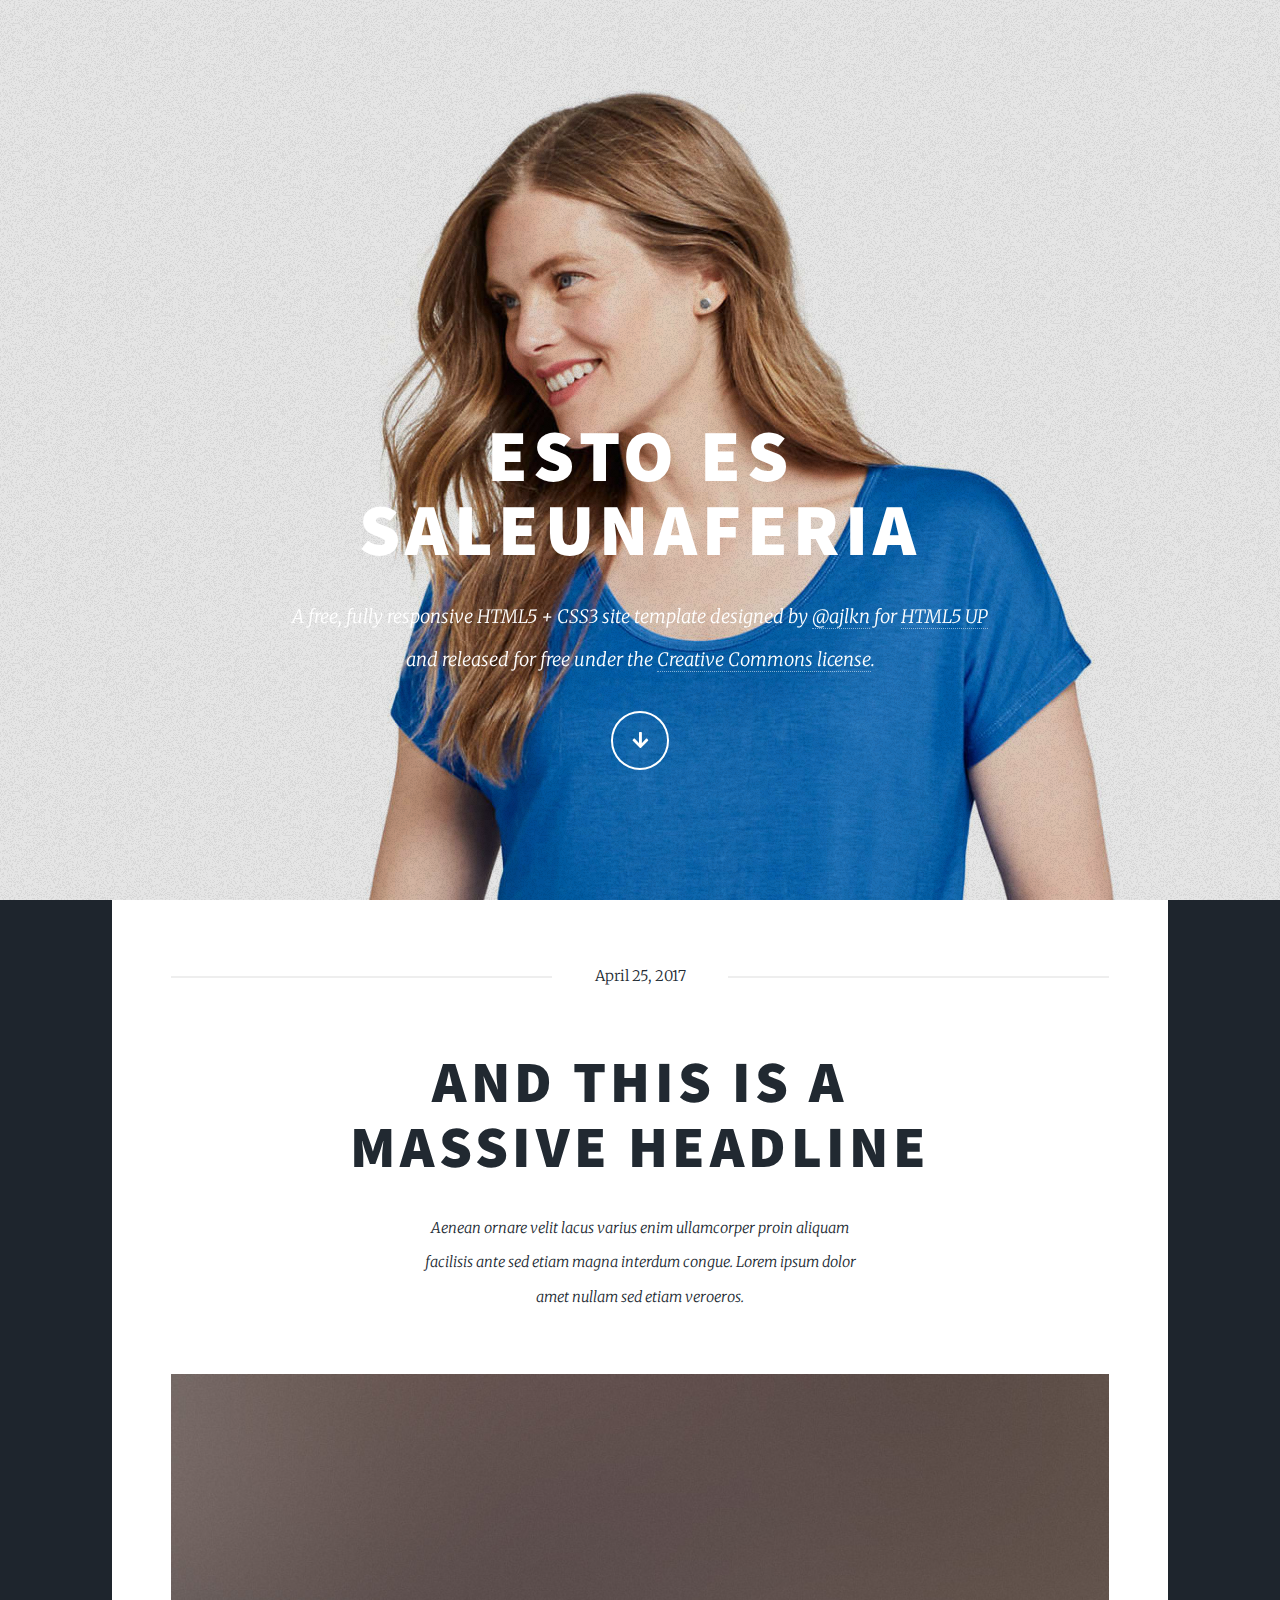
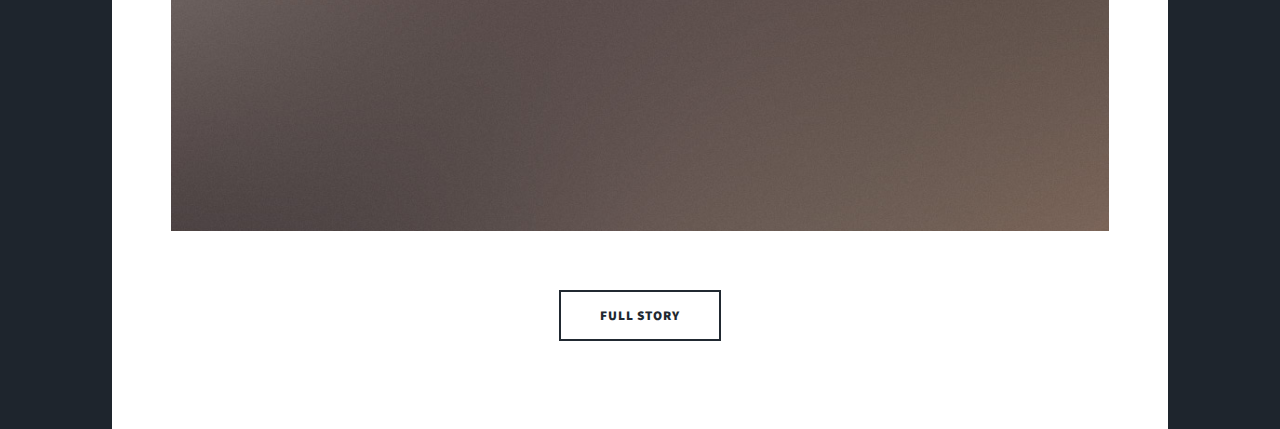
==== commit bd919951: "Add files via upload" ====
--- a/index.html
+++ b/index.html
@@ -1,229 +1,68 @@
-<!DOCTYPE HTML>
-<!--
-	Massively by HTML5 UP
-	html5up.net | @ajlkn
-	Free for personal and commercial use under the CCA 3.0 license (html5up.net/license)
--->
-<html>
-	<head>
-		<title>Massively by HTML5 UP</title>
-		<meta charset="utf-8" />
-		<meta name="viewport" content="width=device-width, initial-scale=1, user-scalable=no" />
-		<link rel="stylesheet" href="assets/css/main.css" />
-		<noscript><link rel="stylesheet" href="assets/css/noscript.css" /></noscript>
-	</head>
-	<body class="is-preload">
-
-		<!-- Wrapper -->
-			<div id="wrapper" class="fade-in">
-
-				<!-- Intro -->
-					<div id="intro">
-						<h1>Esto es<br />
-						Saleunaferia</h1>
-						<p>Una plataforma gratuita para dar uso a la ropa que ya no uses, de la mano de  <a href="https://instagram.com/saleunbirrin">@saleun</a> for <a href="https://html5up.net">HTML5 UP</a><br />
-						and released for free under the <a href="go:chat">Creative Commons license</a>.</p>
-						<ul class="actions">
-							<li><a href="#header" class="button icon solid solo fa-arrow-down scrolly">Continue</a></li>
-						</ul>
-					</div>
-
-				<!-- Header -->
-					<header id="header">
-						<a href="index.html" class="logo">Massively</a>
-					</header>
-
-				<!-- Nav -->
-					<nav id="nav">
-						<ul class="links">
-							<li class="active"><a href="index.html">This is Massively</a></li>
-							<li><a href="generic.html">Generic Page</a></li>
-							<li><a href="elements.html">Elements Reference</a></li>
-						</ul>
-						<ul class="icons">
-							<li><a href="#" class="icon brands fa-twitter"><span class="label">Twitter</span></a></li>
-							<li><a href="#" class="icon brands fa-facebook-f"><span class="label">Facebook</span></a></li>
-							<li><a href="#" class="icon brands fa-instagram"><span class="label">Instagram</span></a></li>
-							<li><a href="#" class="icon brands fa-github"><span class="label">GitHub</span></a></li>
-						</ul>
-					</nav>
-
-				<!-- Main -->
-					<div id="main">
-
-						<!-- Featured Post -->
-							<article class="post featured">
-								<header class="major">
-									<span class="date">April 25, 2017</span>
-									<h2><a href="#">And this is a<br />
-									massive headline</a></h2>
-									<p>Aenean ornare velit lacus varius enim ullamcorper proin aliquam<br />
-									facilisis ante sed etiam magna interdum congue. Lorem ipsum dolor<br />
-									amet nullam sed etiam veroeros.</p>
-								</header>
-								<a href="#" class="image main"><img src="images/pic01.jpg" alt="" /></a>
-								<ul class="actions special">
-									<li><a href="#" class="button large">Full Story</a></li>
-								</ul>
-							</article>
-
-						<!-- Posts -->
-							<section class="posts">
-								<article>
-									<header>
-										<span class="date">April 24, 2017</span>
-										<h2><a href="#">Sed magna<br />
-										ipsum faucibus</a></h2>
-									</header>
-									<a href="#" class="image fit"><img src="images/pic02.jpg" alt="" /></a>
-									<p>Donec eget ex magna. Interdum et malesuada fames ac ante ipsum primis in faucibus. Pellentesque venenatis dolor imperdiet dolor mattis sagittis magna etiam.</p>
-									<ul class="actions special">
-										<li><a href="#" class="button">Full Story</a></li>
-									</ul>
-								</article>
-								<article>
-									<header>
-										<span class="date">April 22, 2017</span>
-										<h2><a href="#">Primis eget<br />
-										imperdiet lorem</a></h2>
-									</header>
-									<a href="#" class="image fit"><img src="images/pic03.jpg" alt="" /></a>
-									<p>Donec eget ex magna. Interdum et malesuada fames ac ante ipsum primis in faucibus. Pellentesque venenatis dolor imperdiet dolor mattis sagittis magna etiam.</p>
-									<ul class="actions special">
-										<li><a href="#" class="button">Full Story</a></li>
-									</ul>
-								</article>
-								<article>
-									<header>
-										<span class="date">April 18, 2017</span>
-										<h2><a href="#">Ante mattis<br />
-										interdum dolor</a></h2>
-									</header>
-									<a href="#" class="image fit"><img src="images/pic04.jpg" alt="" /></a>
-									<p>Donec eget ex magna. Interdum et malesuada fames ac ante ipsum primis in faucibus. Pellentesque venenatis dolor imperdiet dolor mattis sagittis magna etiam.</p>
-									<ul class="actions special">
-										<li><a href="#" class="button">Full Story</a></li>
-									</ul>
-								</article>
-								<article>
-									<header>
-										<span class="date">April 14, 2017</span>
-										<h2><a href="#">Tempus sed<br />
-										nulla imperdiet</a></h2>
-									</header>
-									<a href="#" class="image fit"><img src="images/pic05.jpg" alt="" /></a>
-									<p>Donec eget ex magna. Interdum et malesuada fames ac ante ipsum primis in faucibus. Pellentesque venenatis dolor imperdiet dolor mattis sagittis magna etiam.</p>
-									<ul class="actions special">
-										<li><a href="#" class="button">Full Story</a></li>
-									</ul>
-								</article>
-								<article>
-									<header>
-										<span class="date">April 11, 2017</span>
-										<h2><a href="#">Odio magna<br />
-										sed consectetur</a></h2>
-									</header>
-									<a href="#" class="image fit"><img src="images/pic06.jpg" alt="" /></a>
-									<p>Donec eget ex magna. Interdum et malesuada fames ac ante ipsum primis in faucibus. Pellentesque venenatis dolor imperdiet dolor mattis sagittis magna etiam.</p>
-									<ul class="actions special">
-										<li><a href="#" class="button">Full Story</a></li>
-									</ul>
-								</article>
-								<article>
-									<header>
-										<span class="date">April 7, 2017</span>
-										<h2><a href="#">Augue lorem<br />
-										primis vestibulum</a></h2>
-									</header>
-									<a href="#" class="image fit"><img src="images/pic07.jpg" alt="" /></a>
-									<p>Donec eget ex magna. Interdum et malesuada fames ac ante ipsum primis in faucibus. Pellentesque venenatis dolor imperdiet dolor mattis sagittis magna etiam.</p>
-									<ul class="actions special">
-										<li><a href="#" class="button">Full Story</a></li>
-									</ul>
-								</article>
-							</section>
-
-						<!-- Footer -->
-							<footer>
-								<div class="pagination">
-									<!--<a href="#" class="previous">Prev</a>-->
-									<a href="#" class="page active">1</a>
-									<a href="#" class="page">2</a>
-									<a href="#" class="page">3</a>
-									<span class="extra">&hellip;</span>
-									<a href="#" class="page">8</a>
-									<a href="#" class="page">9</a>
-									<a href="#" class="page">10</a>
-									<a href="#" class="next">Next</a>
-								</div>
-							</footer>
-
-					</div>
-
-				<!-- Footer -->
-					<footer id="footer">
-						<section>
-							<form method="post" action="#">
-								<div class="fields">
-									<div class="field">
-										<label for="name">Name</label>
-										<input type="text" name="name" id="name" />
-									</div>
-									<div class="field">
-										<label for="email">Email</label>
-										<input type="text" name="email" id="email" />
-									</div>
-									<div class="field">
-										<label for="message">Message</label>
-										<textarea name="message" id="message" rows="3"></textarea>
-									</div>
-								</div>
-								<ul class="actions">
-									<li><input type="submit" value="Send Message" /></li>
-								</ul>
-							</form>
-						</section>
-						<section class="split contact">
-							<section class="alt">
-								<h3>Address</h3>
-								<p>1234 Somewhere Road #87257<br />
-								Nashville, TN 00000-0000</p>
-							</section>
-							<section>
-								<h3>Phone</h3>
-								<p><a href="#">(000) 000-0000</a></p>
-							</section>
-							<section>
-								<h3>Email</h3>
-								<p><a href="#">info@untitled.tld</a></p>
-							</section>
-							<section>
-								<h3>Social</h3>
-								<ul class="icons alt">
-									<li><a href="#" class="icon brands alt fa-twitter"><span class="label">Twitter</span></a></li>
-									<li><a href="#" class="icon brands alt fa-facebook-f"><span class="label">Facebook</span></a></li>
-									<li><a href="#" class="icon brands alt fa-instagram"><span class="label">Instagram</span></a></li>
-									<li><a href="#" class="icon brands alt fa-github"><span class="label">GitHub</span></a></li>
-								</ul>
-							</section>
-						</section>
-					</footer>
-
-				<!-- Copyright -->
-					<div id="copyright">
-						<ul><li>&copy; Untitled</li><li>Design: <a href="https://html5up.net">HTML5 UP</a></li></ul>
-					</div>
-
-			</div>
-
-		<!-- Scripts -->
-			<script src="assets/js/jquery.min.js"></script>
-			<script src="assets/js/jquery.scrollex.min.js"></script>
-			<script src="assets/js/jquery.scrolly.min.js"></script>
-			<script src="assets/js/browser.min.js"></script>
-			<script src="assets/js/breakpoints.min.js"></script>
-			<script src="assets/js/util.js"></script>
-			<script src="assets/js/main.js"></script>
-
-	</body>
-</html>
+<!DOCTYPE HTML>
+<!--
+	Massively by HTML5 UP
+	html5up.net | @ajlkn
+	Free for personal and commercial use under the CCA 3.0 license (html5up.net/license)
+-->
+<html>
+	<head>
+		<title>Massively by HTML5 UP</title>
+		<meta charset="utf-8" />
+		<meta name="viewport" content="width=device-width, initial-scale=1, user-scalable=no" />
+		<link rel="stylesheet" href="assets/css/main.css" />
+		<noscript><link rel="stylesheet" href="assets/css/noscript.css" /></noscript>
+	</head>
+	<body class="is-preload">
+
+		<!-- Wrapper -->
+			<div id="wrapper" class="fade-in">
+
+				<!-- Intro -->
+					<div id="intro">
+						<h1>Esto es<br />
+						Saleunaferia</h1>
+						<p>A free, fully responsive HTML5 + CSS3 site template designed by <a href="https://twitter.com/ajlkn">@ajlkn</a> for <a href="https://html5up.net">HTML5 UP</a><br />
+						and released for free under the <a href="https://html5up.net/license">Creative Commons license</a>.</p>
+						<ul class="actions">
+							<li><a href="#header" class="button icon solid solo fa-arrow-down scrolly">Continue</a></li>
+						</ul>
+					</div>
+
+				<!-- Header -->
+					<header id="header">
+						<a href="index.html" class="logo">Massively</a>
+					</header>
+
+				<!-- Main -->
+					<div id="main">
+
+						<!-- Featured Post -->
+							<article class="post featured">
+								<header class="major">
+									<span class="date">April 25, 2017</span>
+									<h2><a href="#">And this is a<br />
+									massive headline</a></h2>
+									<p>Aenean ornare velit lacus varius enim ullamcorper proin aliquam<br />
+									facilisis ante sed etiam magna interdum congue. Lorem ipsum dolor<br />
+									amet nullam sed etiam veroeros.</p>
+								</header>
+								<a href="#" class="image main"><img src="images/pic01.jpg" alt="" /></a>
+								<ul class="actions special">
+									<li><a href="#" class="button large">Full Story</a></li>
+								</ul>
+							</article>
+
+
+			</div>
+
+		<!-- Scripts -->
+			<script src="assets/js/jquery.min.js"></script>
+			<script src="assets/js/jquery.scrollex.min.js"></script>
+			<script src="assets/js/jquery.scrolly.min.js"></script>
+			<script src="assets/js/browser.min.js"></script>
+			<script src="assets/js/breakpoints.min.js"></script>
+			<script src="assets/js/util.js"></script>
+			<script src="assets/js/main.js"></script>
+
+	</body>
+</html>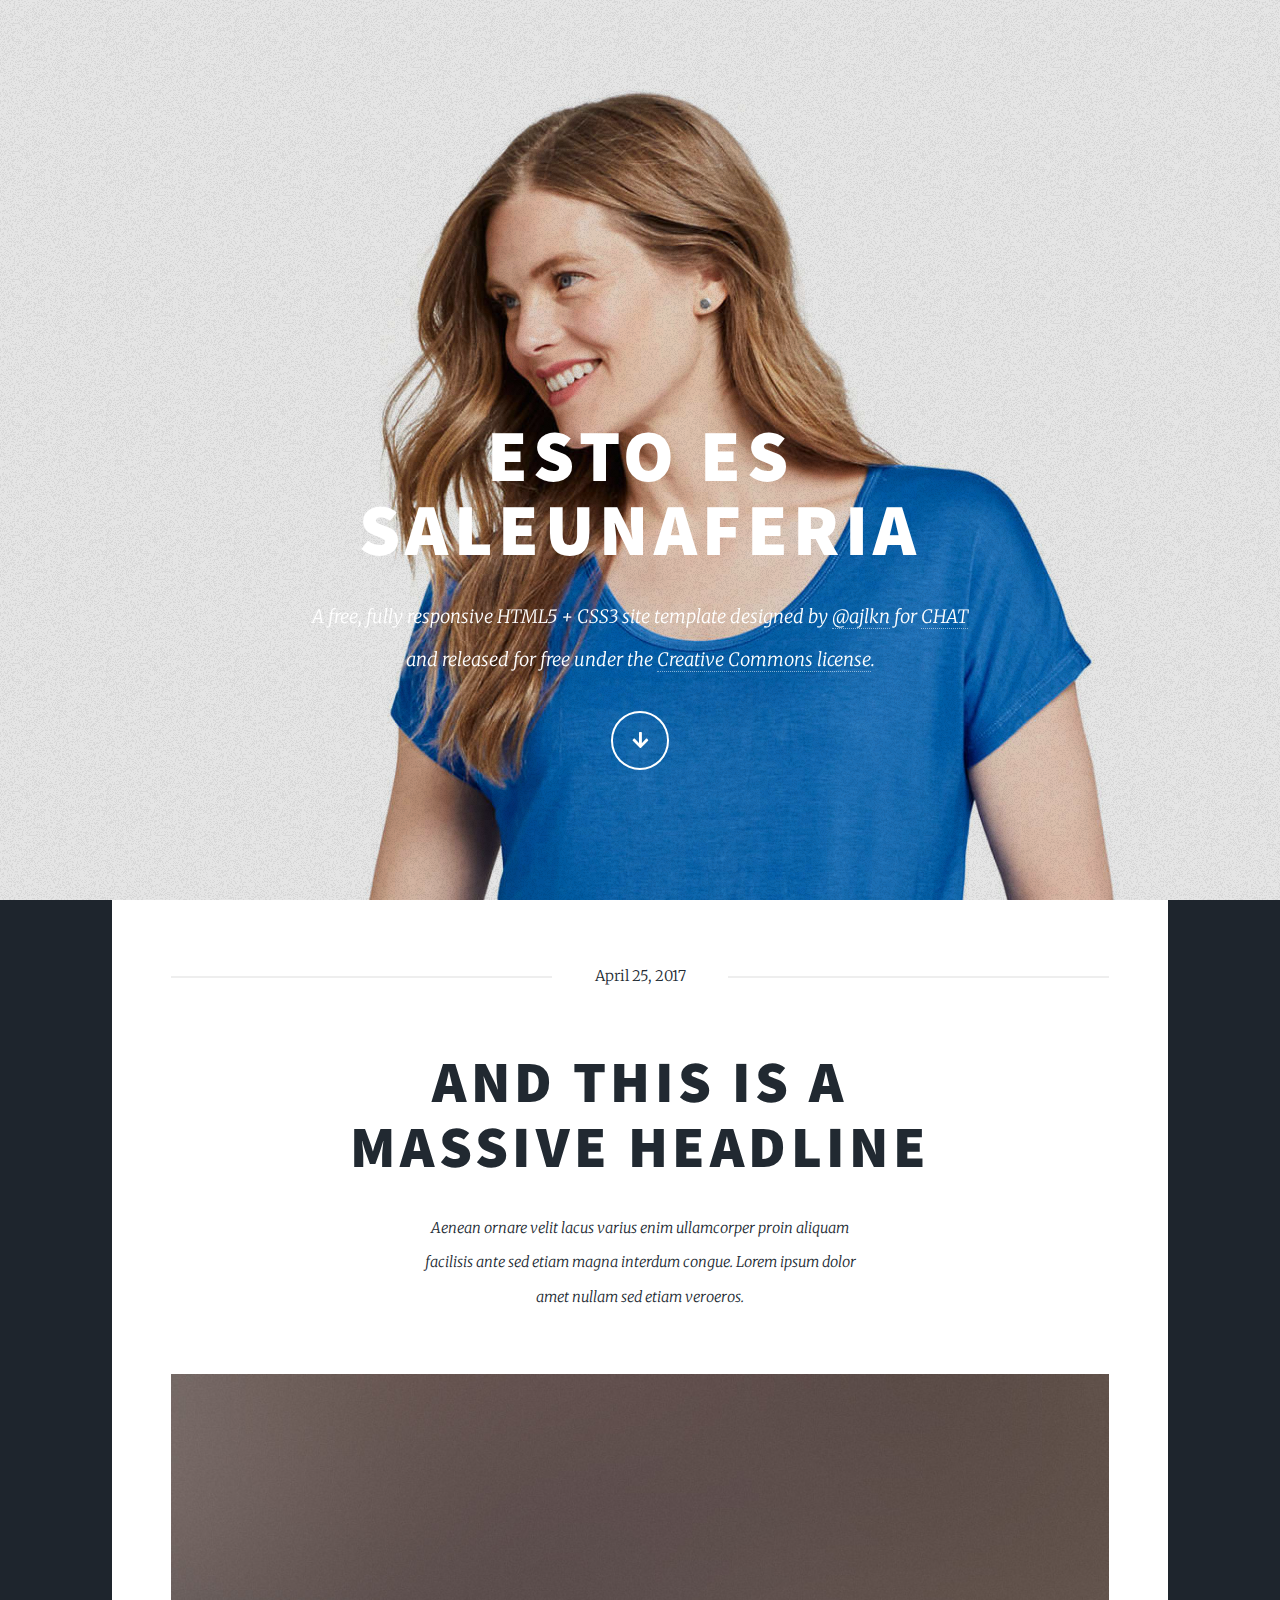
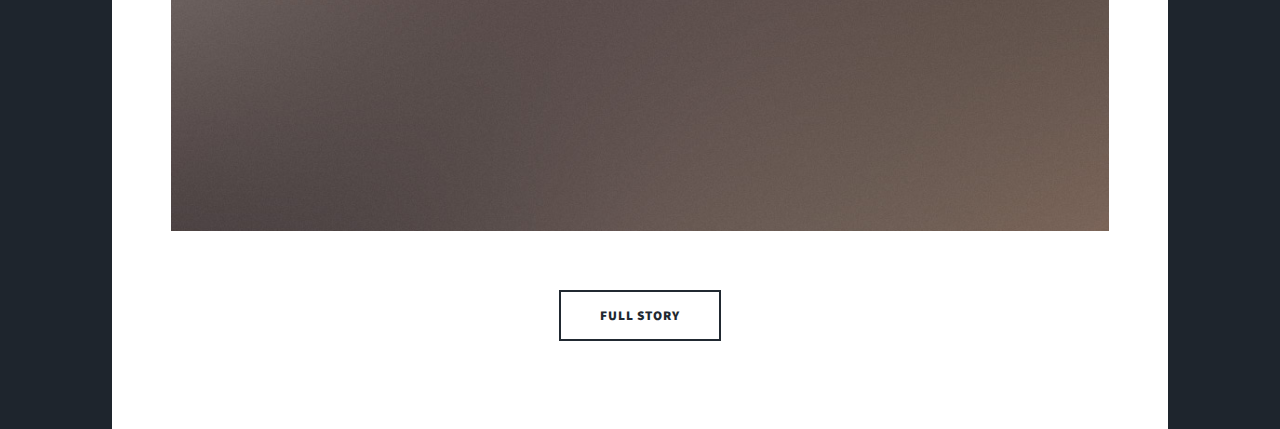
==== commit 11319bf8: "Add files via upload" ====
--- a/index.html
+++ b/index.html
@@ -21,7 +21,7 @@
 					<div id="intro">
 						<h1>Esto es<br />
 						Saleunaferia</h1>
-						<p>A free, fully responsive HTML5 + CSS3 site template designed by <a href="https://twitter.com/ajlkn">@ajlkn</a> for <a href="https://html5up.net">HTML5 UP</a><br />
+						<p>A free, fully responsive HTML5 + CSS3 site template designed by <a href="https://twitter.com/ajlkn">@ajlkn</a> for <a href="https://titanembeds.com/embed/611764187512832016">CHAT</a><br />
 						and released for free under the <a href="https://html5up.net/license">Creative Commons license</a>.</p>
 						<ul class="actions">
 							<li><a href="#header" class="button icon solid solo fa-arrow-down scrolly">Continue</a></li>
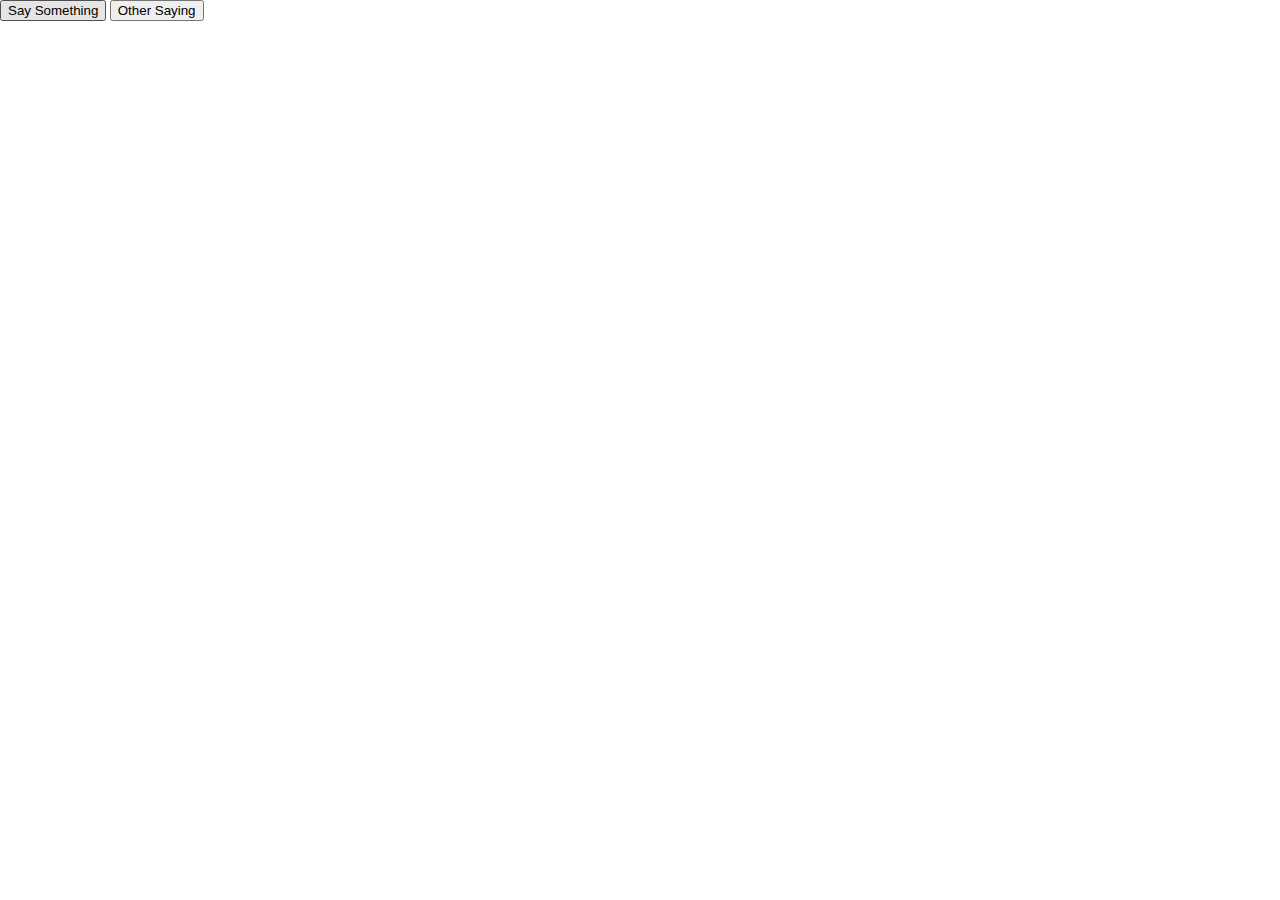
==== commit 42d5130a: "Update index.html" ====
--- a/index.html
+++ b/index.html
@@ -1,68 +1,34 @@
-<!DOCTYPE HTML>
-<!--
-	Massively by HTML5 UP
-	html5up.net | @ajlkn
-	Free for personal and commercial use under the CCA 3.0 license (html5up.net/license)
--->
-<html>
-	<head>
-		<title>Massively by HTML5 UP</title>
-		<meta charset="utf-8" />
-		<meta name="viewport" content="width=device-width, initial-scale=1, user-scalable=no" />
-		<link rel="stylesheet" href="assets/css/main.css" />
-		<noscript><link rel="stylesheet" href="assets/css/noscript.css" /></noscript>
-	</head>
-	<body class="is-preload">
-
-		<!-- Wrapper -->
-			<div id="wrapper" class="fade-in">
-
-				<!-- Intro -->
-					<div id="intro">
-						<h1>Esto es<br />
-						Saleunaferia</h1>
-						<p>A free, fully responsive HTML5 + CSS3 site template designed by <a href="https://twitter.com/ajlkn">@ajlkn</a> for <a href="https://titanembeds.com/embed/611764187512832016">CHAT</a><br />
-						and released for free under the <a href="https://html5up.net/license">Creative Commons license</a>.</p>
-						<ul class="actions">
-							<li><a href="#header" class="button icon solid solo fa-arrow-down scrolly">Continue</a></li>
-						</ul>
-					</div>
-
-				<!-- Header -->
-					<header id="header">
-						<a href="index.html" class="logo">Massively</a>
-					</header>
-
-				<!-- Main -->
-					<div id="main">
-
-						<!-- Featured Post -->
-							<article class="post featured">
-								<header class="major">
-									<span class="date">April 25, 2017</span>
-									<h2><a href="#">And this is a<br />
-									massive headline</a></h2>
-									<p>Aenean ornare velit lacus varius enim ullamcorper proin aliquam<br />
-									facilisis ante sed etiam magna interdum congue. Lorem ipsum dolor<br />
-									amet nullam sed etiam veroeros.</p>
-								</header>
-								<a href="#" class="image main"><img src="images/pic01.jpg" alt="" /></a>
-								<ul class="actions special">
-									<li><a href="#" class="button large">Full Story</a></li>
-								</ul>
-							</article>
-
-
-			</div>
-
-		<!-- Scripts -->
-			<script src="assets/js/jquery.min.js"></script>
-			<script src="assets/js/jquery.scrollex.min.js"></script>
-			<script src="assets/js/jquery.scrolly.min.js"></script>
-			<script src="assets/js/browser.min.js"></script>
-			<script src="assets/js/breakpoints.min.js"></script>
-			<script src="assets/js/util.js"></script>
-			<script src="assets/js/main.js"></script>
-
-	</body>
-</html>+<!DOCTYPE html>
+ 
+<head>
+ 
+	<title>[Title]</title>
+ 
+	<!-- JavaScript -->
+	<script type="text/javascript">
+		// Put code here or set the src attribute
+	</script>
+ 
+	<!-- CSS -->
+	<style type="text/css">
+	<!--
+ 
+		body { background-color: white; margin: 0; padding: 0; font-family: sans-serif; font-size: 12px; }
+		p { margin-bottom: 10px; }
+ 
+	-->
+	</style>
+ 
+</head>
+ 
+<body>
+ 
+	<audio id="sound1" src="sound1.mp3"></audio>
+	<audio id="sound2" src="sound2.mp3"></audio>
+ 
+	<button onclick="document.getElementById('sound1').play()">Say Something</button>
+ 	<button onclick="document.getElementById('sound2').play()">Other Saying</button>
+ 
+</body>
+ 
+</html>
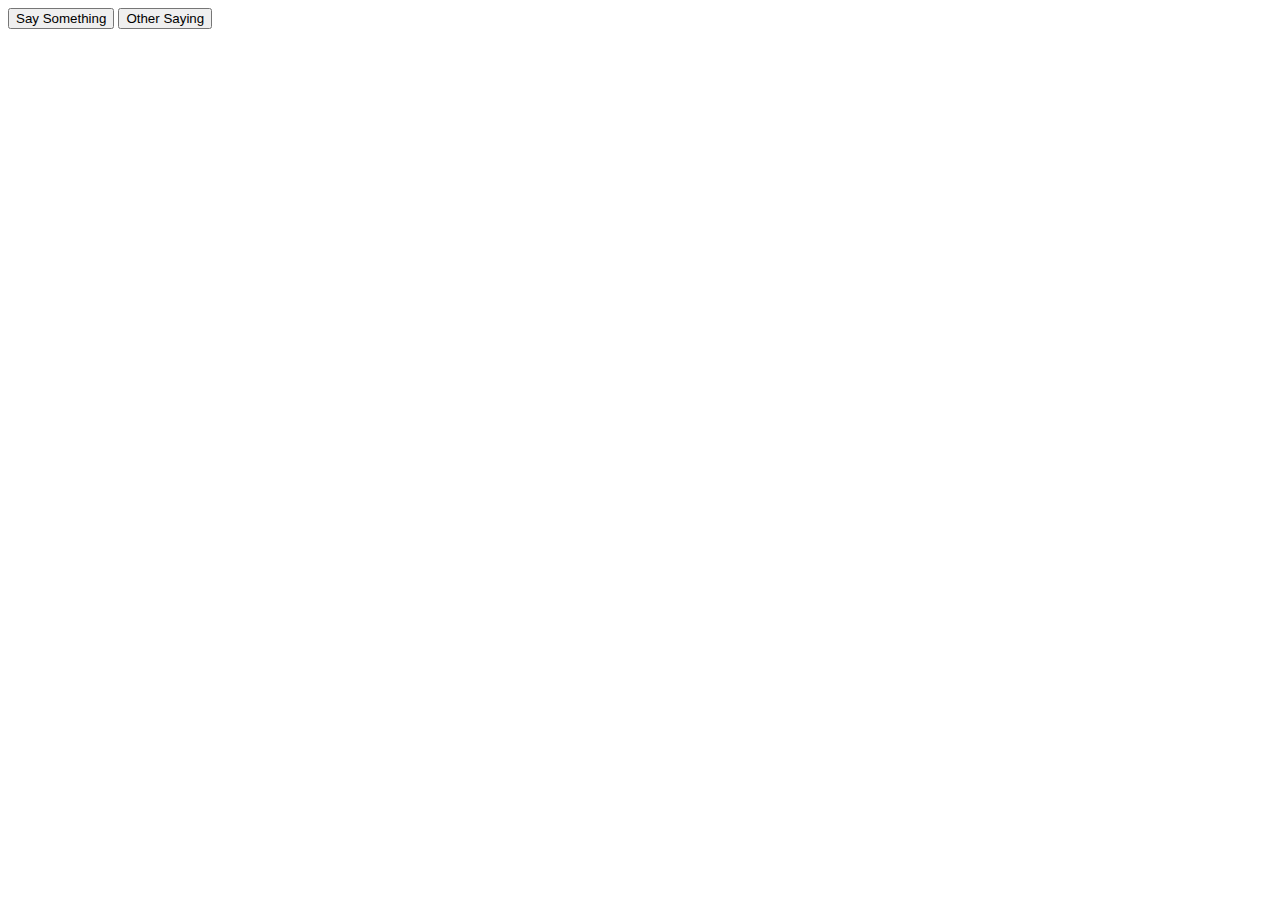
==== commit c857a99e: "Update index.html" ====
--- a/index.html
+++ b/index.html
@@ -10,14 +10,20 @@
 	</script>
  
 	<!-- CSS -->
-	<style type="text/css">
-	<!--
- 
-		body { background-color: white; margin: 0; padding: 0; font-family: sans-serif; font-size: 12px; }
-		p { margin-bottom: 10px; }
- 
-	-->
-	</style>
+	<style>
+.button {
+  background-color: #4CAF50;
+  border: none;
+  color: white;
+  padding: 15px 32px;
+  text-align: center;
+  text-decoration: none;
+  display: inline-block;
+  font-size: 16px;
+  margin: 4px 2px;
+  cursor: pointer;
+}
+</style>
  
 </head>
  
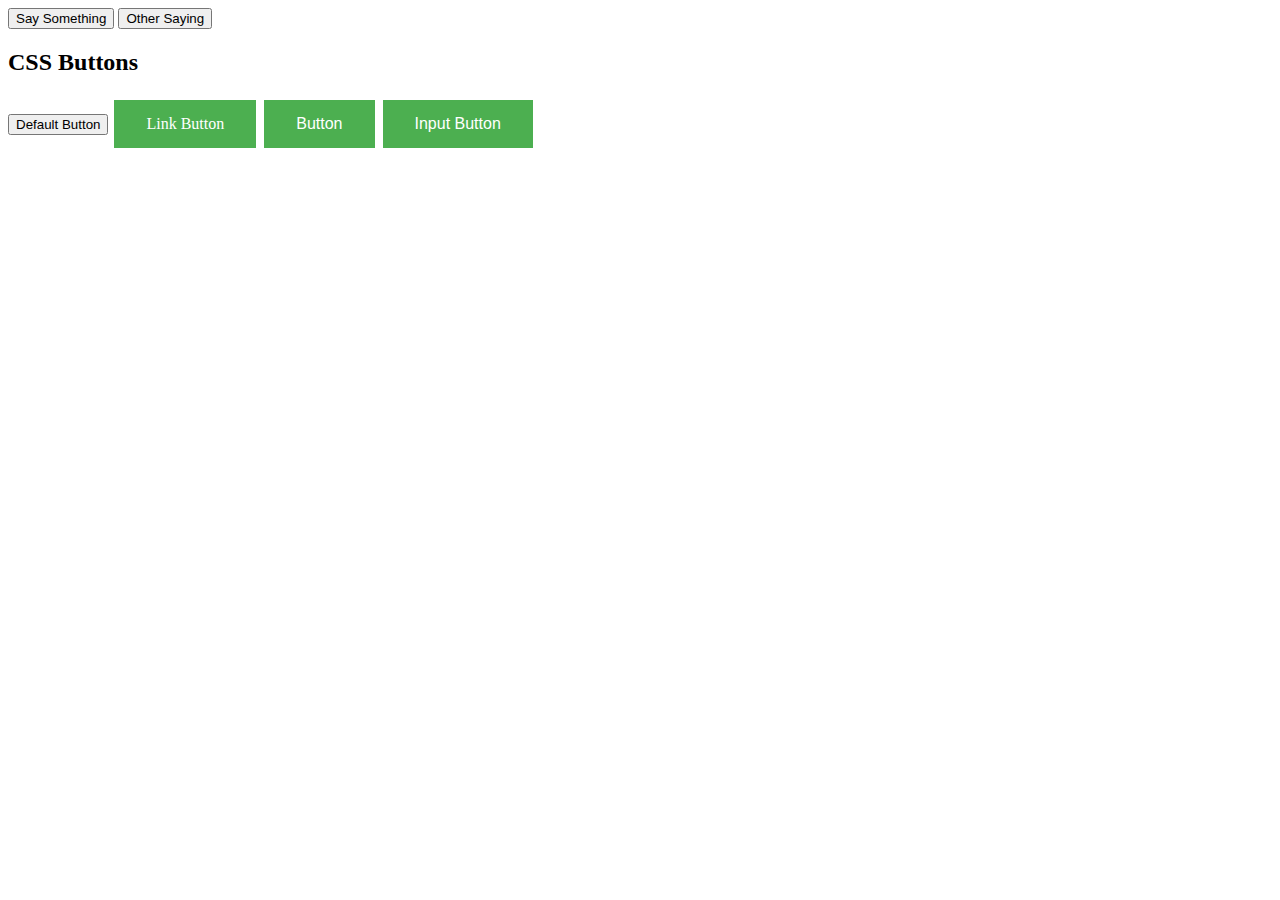
==== commit b286467c: "Update index.html" ====
--- a/index.html
+++ b/index.html
@@ -34,6 +34,14 @@
  
 	<button onclick="document.getElementById('sound1').play()">Say Something</button>
  	<button onclick="document.getElementById('sound2').play()">Other Saying</button>
+	
+	<h2>CSS Buttons</h2>
+
+<button>Default Button</button>
+<a href="#" class="button">Link Button</a>
+<button class="button">Button</button>
+<input type="button" class="button" value="Input Button">
+
  
 </body>
  
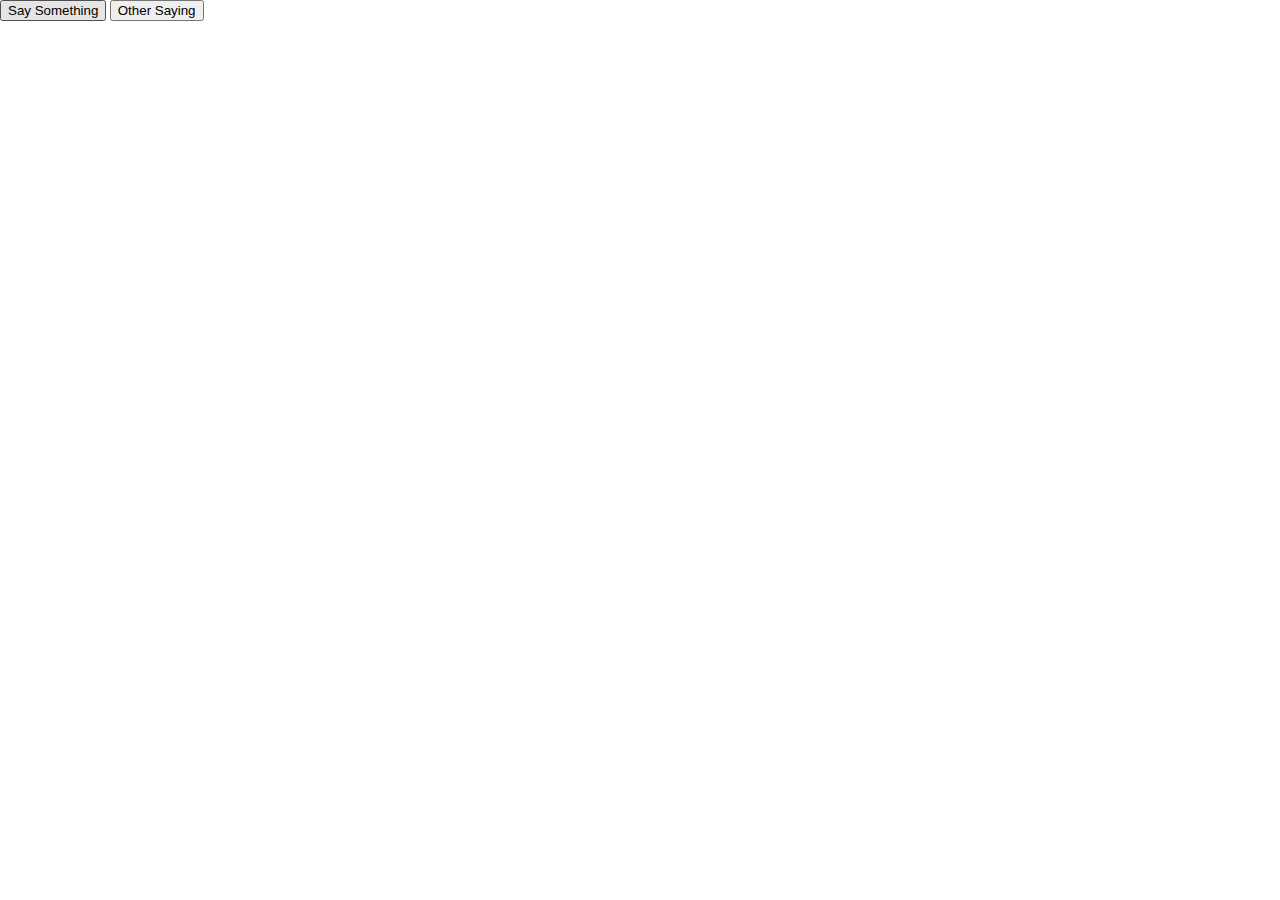
==== commit 063ec97e: "Update index.html" ====
--- a/index.html
+++ b/index.html
@@ -10,20 +10,14 @@
 	</script>
  
 	<!-- CSS -->
-	<style>
-.button {
-  background-color: #4CAF50;
-  border: none;
-  color: white;
-  padding: 15px 32px;
-  text-align: center;
-  text-decoration: none;
-  display: inline-block;
-  font-size: 16px;
-  margin: 4px 2px;
-  cursor: pointer;
-}
-</style>
+	<style type="text/css">
+	<!--
+ 
+		body { background-color: white; margin: 0; padding: 0; font-family: sans-serif; font-size: 12px; }
+		p { margin-bottom: 10px; }
+ 
+	-->
+	</style>
  
 </head>
  
@@ -34,14 +28,6 @@
  
 	<button onclick="document.getElementById('sound1').play()">Say Something</button>
  	<button onclick="document.getElementById('sound2').play()">Other Saying</button>
-	
-	<h2>CSS Buttons</h2>
-
-<button>Default Button</button>
-<a href="#" class="button">Link Button</a>
-<button class="button">Button</button>
-<input type="button" class="button" value="Input Button">
-
  
 </body>
  
